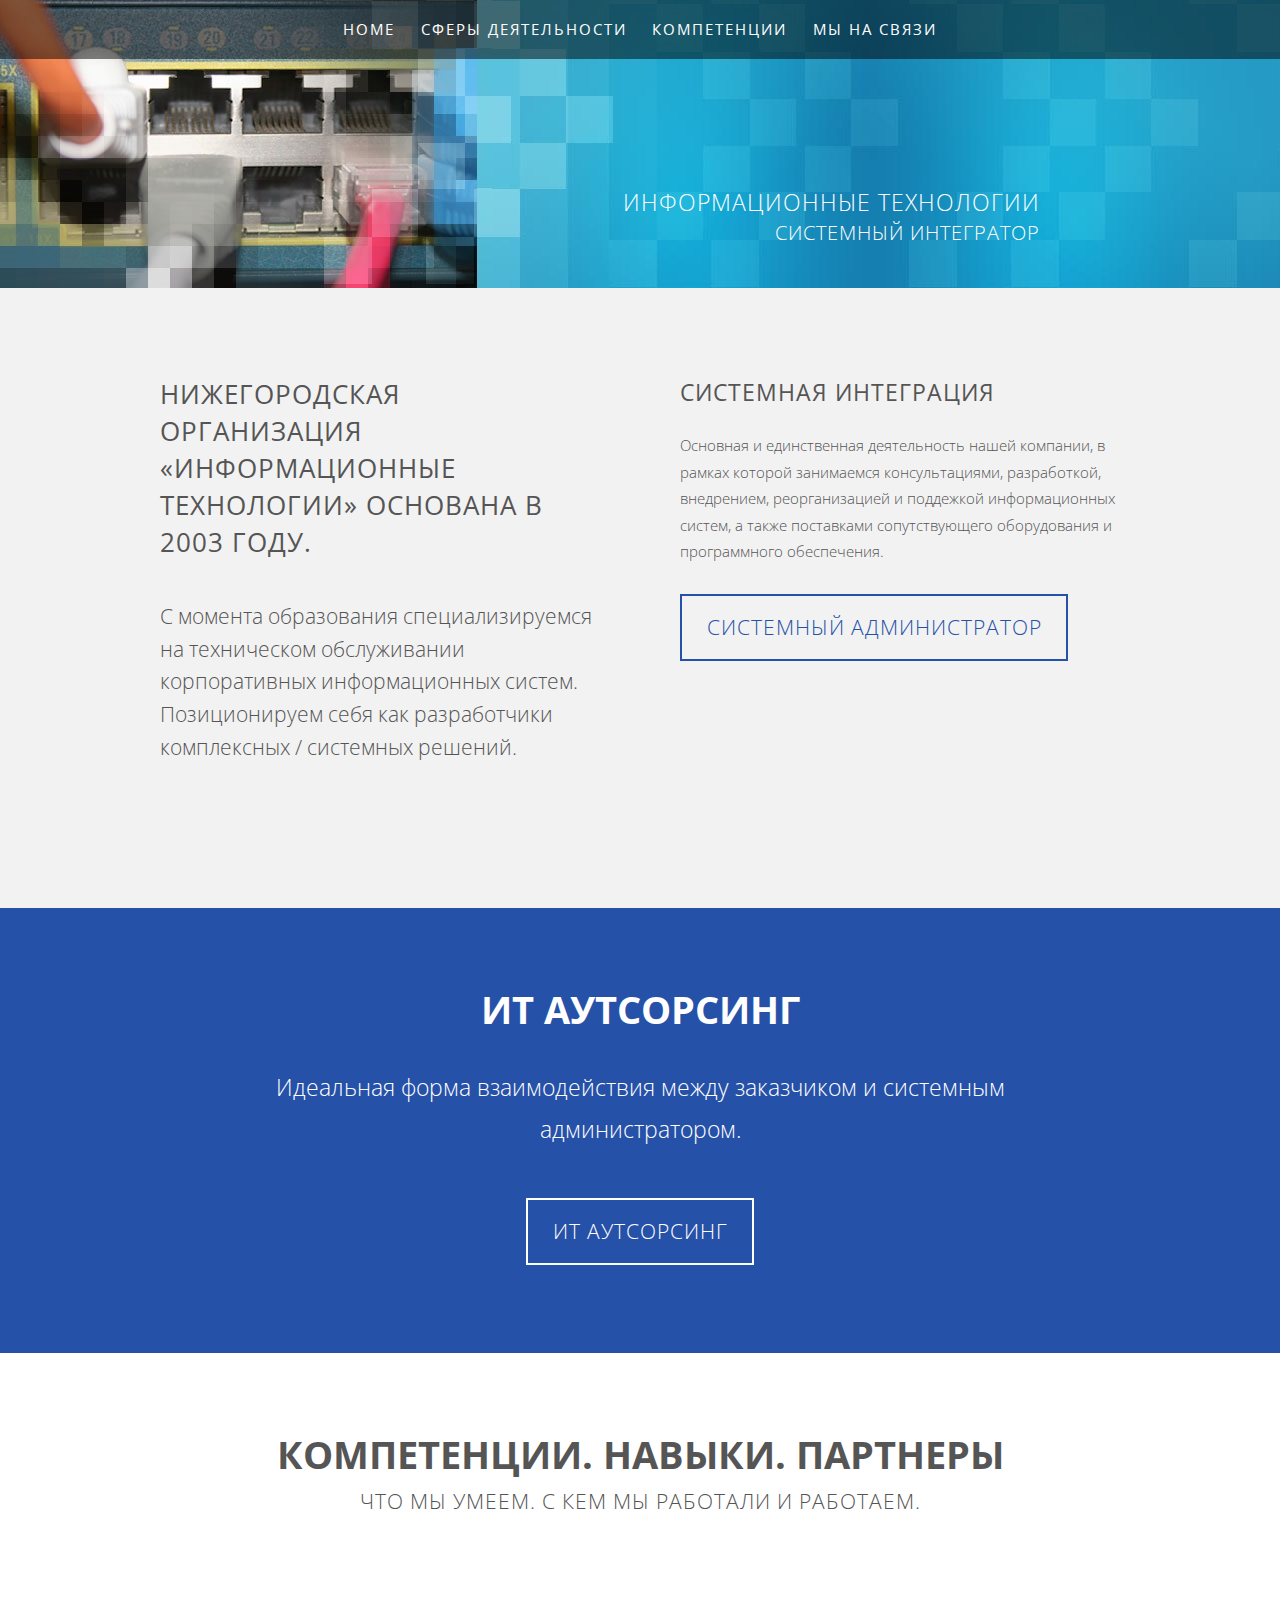
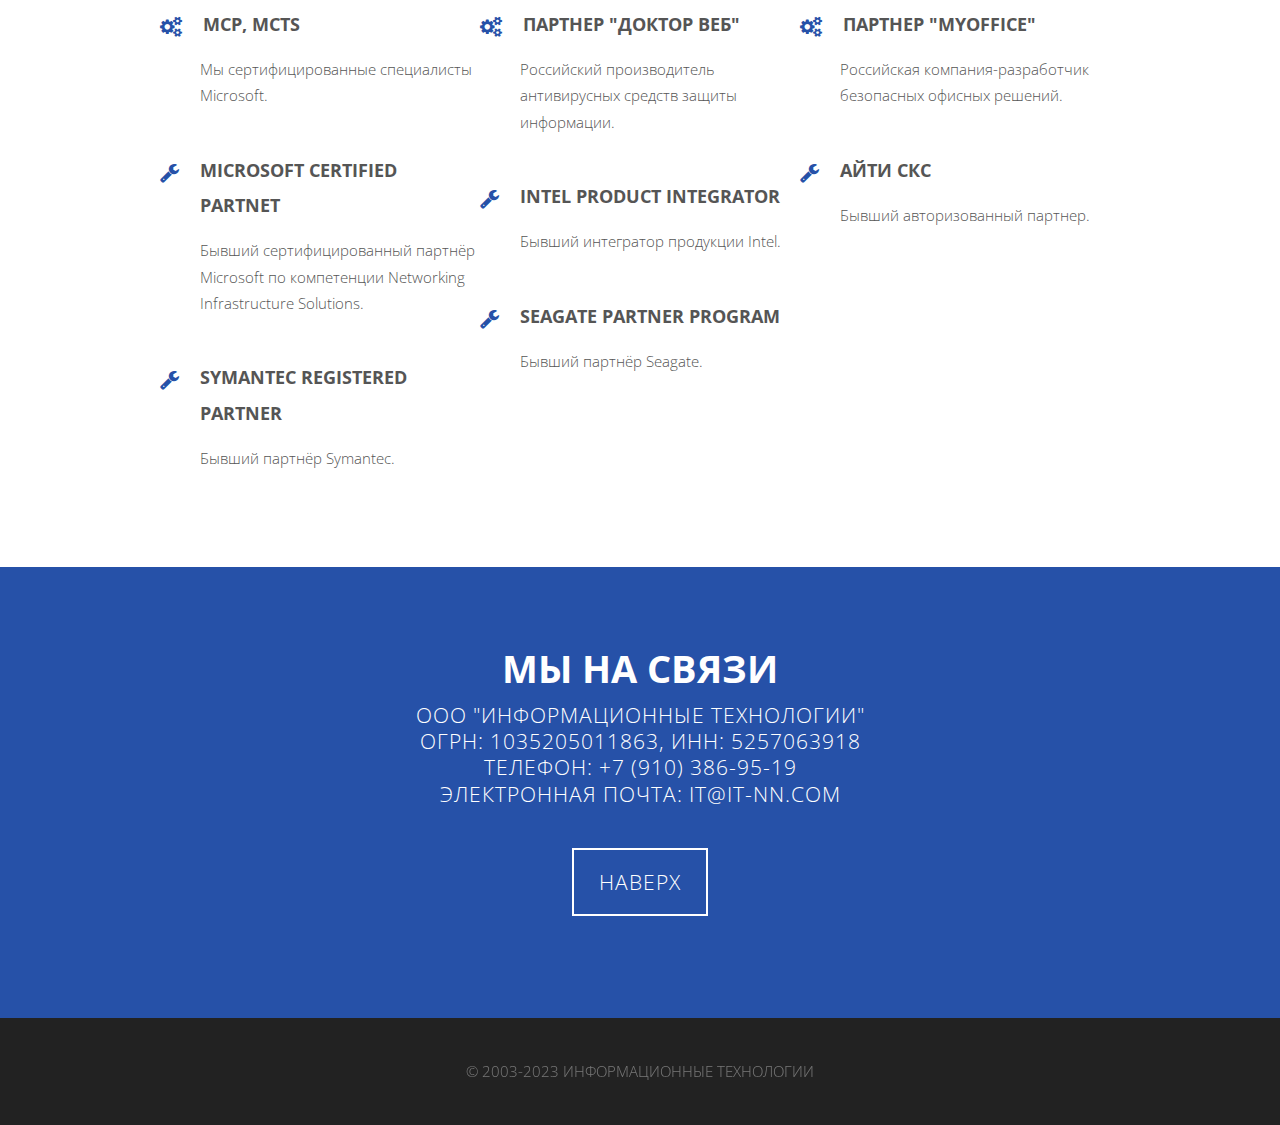
==== index.html @ 1d2a9e4c "Add files via upload" ====
<!DOCTYPE HTML>
<!--
	Информац3ионные технологии
	templated.co @templatedco
	Released for free under the Creative Commons Attribution 3.0 license (templated.co/license)
-->
<html>
	<head>
		<title>Информационные технологии</title>
		<html lang="ru">
		<meta http-equiv="content-type" content="text/html; charset=utf-8" />
		<meta name="description" content="" />
		<meta name="keywords" content="" />
		<!--[if lte IE 8]><script src="css/ie/html5shiv.js"></script><![endif]-->
		<script src="js/jquery.min.js"></script>
		<script src="js/jquery.dropotron.min.js"></script>
		<script src="js/skel.min.js"></script>
		<script src="js/skel-layers.min.js"></script>
		<script src="js/init.js"></script>
		<link rel="shortcut icon" href="images/favicon.ico" type="image/x-icon"/>	
		<noscript>
			<link rel="stylesheet" href="css/skel.css" />
			<link rel="stylesheet" href="css/style.css" />
		</noscript>
		<!--[if lte IE 8]><link rel="stylesheet" href="css/ie/v8.css" /><![endif]-->
	</head>
	<body class="homepage">

		<!-- Header Wrapper -->
			<div class="wrapper style1" id="wrapperID">
			
			<!-- Header -->
				<div id="header">
					<div class="container">
							
						<!-- Logo -->
							<h1><a href="#" id="logo">ИТ</a></h1>
						
						<!-- Nav -->
							<nav id="nav">
								<ul>
									<li class="active"><a href="index.html">Home</a></li>
									<li>
										<a href="">Сферы деятельности</a>
										<ul>
											<li><a href="#">ИТ Аутсорсинг</a></li>
											<li><a href="#">Системный администратор</a></li>
											<li><a href="#">Сетевая инфраструктура</a></li>
											<li><a href="#">Антивирусная система</a></li>
											<li><a href="#">Серверы и ПК</a></li>
											<li><a href="#">СКС</a></li>
										</ul>
									</li>
									<li><a href="#skills">Компетенции</a></li>
									<li><a href="#about">Мы на связи</a></li>									
								</ul>
							</nav>
	
					</div>
				</div>
				
			<!-- Banner -->
				<div id="banner">
					<section class="container">
						<span style="text-align: right; padding-right: 0px; margin-top: 0px; margin-bottom: 0px;">Информационные технологии<br>
						<p style="font-size: 20px;">Системный Интегратор</p></span>
					</section>
				</div>

			</div>
		
		<!-- Section One -->
			<div class="wrapper style2">
				<section class="container">
					<div class="row double">
						<div class="6u">
							<header class="major">
								<h2>Нижегородская Организация «Информационные технологии» основана в 2003 году.</h2>
								<span class="byline">С момента образования специализируемся на техническом обслуживании корпоративных информационных систем. Позиционируем себя как разработчики комплексных / системных решений.</span>
							</header>
						</div>
						<div class="6u">
							<h3>Системная интеграция</h3>
							<p>Основная и единственная  деятельность нашей компании, в рамках которой занимаемся консультациями, разработкой, внедрением, реорганизацией и поддежкой информационных систем, а также поставками сопутствующего оборудования и программного обеспечения.</p>
							<a href="#" class="button">Системный администратор</a>
						</div>
					</div>
				</section>
			</div>

		<!-- Section Two -->
			<div class="wrapper style3">
				<section class="container">
					<header class="major">
						<h2>ИТ АУТСОРСИНГ</h2>
					</header>
					<p>Идеальная форма взаимодействия между заказчиком и системным администратором.</p>
					<a href="#" class="button alt">ИТ Аутсорсинг</a>
				</section>
			</div>

		<!-- Section Three -->
			<div id="skills">
			<div class="wrapper style4">
				<section class="container">
					<header class="major">
						<h2>Компетенции. Навыки. Партнеры</h2>
						<span class="byline">Что мы умеем. С кем мы работали и работаем.</span>
					</header>
					<div class="row flush">
						<div class="4u">
							<ul class="special-icons">
								<li>
									<span class="fa fa-cogs"></span>
									<h3>MCP, MCTS </h3>
									<p>Мы сертифицированные специалисты Microsoft.</p>
								</li>
								<li>
									<span class="fa fa-wrench"></span>
									<h3>Microsoft Certified Partnet</h3>
									<p>Бывший сертифицированный партнёр Microsoft по компетенции Networking Infrastructure Solutions.</p>
								</li>
								<li>
									<span class="fa fa-wrench"></span>
									<h3>Symantec Registered Partner</h3>
									<p>Бывший партнёр Symantec.</p>
								</li>
							</ul>
						</div>
						<div class="4u">
							<ul class="special-icons">
								<li>
									<span class="fa fa-cogs"></span>
									<h3>Партнер "Доктор Веб"</h3>
									<p>Российский производитель антивирусных средств защиты информации.</p>
								</li>
								<li>
									<span class="fa fa-wrench"></span>
									<h3>Intel Product Integrator</h3>
									<p>Бывший интегратор продукции Intel.</p>
								</li>
								<li>
									<span class="fa fa-wrench"></span>
									<h3>Seagate Partner Program</h3>
									<p>Бывший партнёр Seagate.</p>
								</li>
							</ul>
						</div>
						<div class="4u">
							<ul class="special-icons">
								<li>
									<span class="fa fa-cogs"></span>
									<h3>Партнер "MyOffice"</h3>
									<p>Российская компания-разработчик безопасных офисных решений.</p>
								</li>
								<li>
									<span class="fa fa-wrench"></span>
									<h3>AйТи СКС</h3>
									<p>Бывший авторизованный партнер.</p>
								</li>
							</ul>
						</div>
					</div>					
				</section>				
			</div>
			</div>
		<!-- Team -->
			<div id="about">
			<div class="wrapper style5">
				<section id="team" class="container">
					<header class="major">
						<h2>Мы на связи</h2>
						<span class="byline">ООО "Информационные технологии"<br>ОГРН: 1035205011863, ИНН: 5257063918<br>Телефон: +7 (910) 386-95-19<br>электронная почта: it@it-nn.com</span>
						<a href="#" class="button alt">Наверх</a>
					</header>
				</section>
			</div>
			</div>

	<!-- Footer -->
		<div id="footer">
			<!-- Copyright -->
				<div id="copyright">
			    © 2003-2023  Информационные технологии</div>			
		</div>
	<script>
		function rand(fr, to) {
			let getGsnd = Math.random() * to;
			while (getGsnd < fr) {
				   getGsnd = Math.random() * to;
			}
			return Number(getGsnd.toFixed())
		}
		let newVal = rand(0, 3);
		while (Number(localStorage.lastImg) == newVal) {
		   newVal = rand(0, 3);
		}
		document.getElementsByClassName('wrapper style1').wrapperID.style.background = "url('images/bg-"+ newVal +".jpg')";
		localStorage.lastImg = newVal;
		
	</script>
			
</body>
</html>
---- css/skel.css ----
/* Resets (http://meyerweb.com/eric/tools/css/reset/ | v2.0 | 20110126 | License: none (public domain)) */

	<strong></strong>html,body,div,span,applet,object,iframe,h1,h2,h3,h4,h5,h6,p,blockquote,pre,a,abbr,acronym,address,big,cite,code,del,dfn,em,img,ins,kbd,q,s,samp,small,strike,strong,sub,sup,tt,var,b,u,i,center,dl,dt,dd,ol,ul,li,fieldset,form,label,legend,table,caption,tbody,tfoot,thead,tr,th,td,article,aside,canvas,details,embed,figure,figcaption,footer,header,hgroup,menu,nav,output,ruby,section,summary,time,mark,audio,video{margin:0;padding:0;border:0;font-size:100%;font:inherit;vertical-align:baseline;}article,aside,details,figcaption,figure,footer,header,hgroup,menu,nav,section{display:block;}body{line-height:1;}ol,ul{list-style:none;}blockquote,q{quotes:none;}blockquote:before,blockquote:after,q:before,q:after{content:'';content:none;}table{border-collapse:collapse;border-spacing:0;}body{-webkit-text-size-adjust:none}

/* Box Model */

	*, *:before, *:after {
    -moz-box-sizing: border-box;
    -webkit-box-sizing: border-box;
    box-sizing: border-box;
    padding-top: 0px;
	}

/* Container */

	body {
		/* min-width: (containers) */
		min-width: 1200px;
	}

	.container {
		margin-left: auto;
		margin-right: auto;
		
		/* width: (containers) */
		width: 1200px;
	}

	/* Modifiers */
	
		.container.small {
			/* width: (containers) * 0.75; */
			width: 900px;
		}

		.container.big {
			width: 100%;

			/* max-width: (containers) * 1.25; */
			max-width: 1500px;

			/* min-width: (containers); */
			min-width: 1200px;
		}

/* Grid */

	.\31 2u { width: 100% }
	.\31 1u { width: 91.6666666667% }
	.\31 0u { width: 83.3333333333% }
	.\39 u { width: 75% }
	.\38 u { width: 66.6666666667% }
	.\37 u { width: 58.3333333333% }
	.\36 u { width: 50% }
	.\35 u { width: 41.6666666667% }
	.\34 u { width: 33.3333333333% }
	.\33 u { width: 25% }
	.\32 u { width: 16.6666666667% }
	.\31 u { width: 8.3333333333% }
	.\-11u { margin-left: 91.6666666667% }
	.\-10u { margin-left: 83.3333333333% }
	.\-9u { margin-left: 75% }
	.\-8u { margin-left: 66.6666666667% }
	.\-7u { margin-left: 58.3333333333% }
	.\-6u { margin-left: 50% }
	.\-5u { margin-left: 41.6666666667% }
	.\-4u { margin-left: 33.3333333333% }
	.\-3u { margin-left: 25% }
	.\-2u { margin-left: 16.6666666667% }
	.\-1u { margin-left: 8.3333333333% }

	/* Rows */

		.row > * {
			float: left;
		}

		.row:after {
			content: '';
			display: block;
			clear: both;
			height: 0;
		}

		.row:first-child > * {
			padding-top: 0 !important;
		}

		/* Normal */

			.row > * {
				/* padding-left: (gutters) */
				padding-left: 40px;
			}

			.row + .row > * {
				/* padding: (gutters) 0 0 (gutters) */
				padding: 40px 0 0 40px;
			}

			.row {
				/* margin-left: -(gutters) */
				margin-left: -40px;
			}

		/* Flush */

			.row.flush > * {
				padding-left: 0;
			}

			.row + .row.flush > * {
				padding: 0;
			}

			.row.flush {
				margin-left: 0;
			}

		/* Quarter */

			.row.quarter > * {
				/* padding-left: (gutters * 0.25) */
				padding-left: 10px;
			}

			.row + .row.quarter > * {
				/* padding: (gutters * 0.25) 0 0 (gutters * 0.25) */
				padding: 10px 0 0 10px;
			}

			.row.quarter {
				/* margin-left: -(gutters * 0.25) */
				margin-left: -10px;
			}

		/* Half */

			.row.half > * {
				/* padding-left: (gutters * 0.5) */
				padding-left: 20px;
			}

			.row + .row.half > * {
				/* padding: (gutters * 0.5) 0 0 (gutters * 0.5) */
				padding: 20px 0 0 20px;
			}

			.row.half {
				/* margin-left: -(gutters * 0.5) */
				margin-left: -20px;
			}

		/* One and (a) Half */

			.row.oneandhalf > * {
				/* padding-left: (gutters * 1.5) */
				padding-left: 60px;
			}

			.row + .row.oneandhalf > * {
				/* padding: (gutters * 1.5) 0 0 (gutters * 1.5) */
				padding: 60px 0 0 60px;
			}

			.row.oneandhalf {
				/* margin-left: -(gutters * 1.5) */
				margin-left: -60px;
			}

		/* Double */

			.row.double > * {
				/* padding-left: (gutters * 2) */
				padding-left: 80px;
			}

			.row + .row.double > * {
				/* padding: (gutters * 2) 0 0 (gutters * 2) */
				padding: 80px 0 0 80px;
			}

			.row.double {
				/* margin-left: -(gutters * 2) */
				margin-left: -80px;
			}
---- css/style.css ----
@import url("font-awesome.min.css");
@import url("http://fonts.googleapis.com/css?family=Open+Sans:300,400,600,700,800");

/*
	Информационные технологии by TEMPLATED
	templated.co @templatedco
	Released for free under the Creative Commons Attribution 3.0 license (templated.co/license)
*/

/* Basic */

	body {
		background: #222222;
	}

		body.loading * {
			-moz-transition: none !important;
			-webkit-transition: none !important;
			-o-transition: none !important;
			-ms-transition: none !important;
			transition: none !important;
			-moz-animation: none !important;
			-webkit-animation: none !important;
			-o-animation: none !important;
			-ms-animation: none !important;
			animation: none !important;
		}

	body, input, select, textarea {
		color: #555555;
		font-family: 'Open Sans', sans-serif;
		font-size: 12pt;
		font-weight: 300;
		line-height: 1.65em;
	}

	a {
		color: #2651a8;
		text-decoration: underline;
	}

	strong, b {
		font-weight: 700;
	}

	em, i {
		font-style: italic;
	}

	p, ul, ol, dl, table, blockquote {
		margin: 0 0 2em 0;
	}

	p {
		line-height: 1.8em;
	}

		p.medium {
			font-size: 1.4em;
		}

	h1, h2, h3, h4, h5, h6 {
		color: inherit;
		font-weight: 700;
	}

		h1 a, h2 a, h3 a, h4 a, h5 a, h6 a {
			color: inherit;
			text-decoration: none;
		}

	h2 {
		font-size: 1.5em;
	}

	h3 {
		font-size: 1.25em;
	}

	sub {
		font-size: 0.8em;
		position: relative;
		top: 0.5em;
	}

	sup {
		font-size: 0.8em;
		position: relative;
		top: -0.5em;
	}

	hr {
		border-top: solid 1px #2651a8;
		border: 0;
		margin-bottom: 1.5em;
	}

	blockquote {
		border-left: solid 0.5em #2651a8;
		font-style: italic;
		padding: 1em 0 1em 2em;
	}

	section.special, article.special {
		text-align: center;
	}

	header.major {
		padding-bottom: 3em;
		text-align: center;
		text-transform: uppercase;
	}

		header.major h2 {
			font-size: 2.6em;
			font-weight: 700;
		}

		header.major .byline {
    display: block;
    padding-top: 1em;
    letter-spacing: 1px;
    font-size: 1.4em;
    padding-bottom: 2em;
		}

	footer > :last-child {
		margin-bottom: 0;
	}

	footer.major {
		padding-top: 3em;
	}

/* Form */

	input[type="text"],
	input[type="password"],
	input[type="email"],
	textarea {
		-moz-appearance: none;
		-webkit-appearance: none;
		-o-appearance: none;
		-ms-appearance: none;
		appearance: none;
		background: none;
		border: solid 1px #2651a8;
		color: inherit;
		display: block;
		outline: 0;
		padding: 0.75em;
		text-decoration: none;
		width: 100%;
	}

		input[type="text"]:focus,
		input[type="password"]:focus,
		input[type="email"]:focus,
		textarea:focus {
			border-color: #2651a8;
		}

	input[type="text"],
	input[type="password"],
	input[type="email"] {
		line-height: 1em;
	}

	::-webkit-input-placeholder {
		color: inherit;
		opacity: 0.5;
		position: relative;
		top: 3px;
	}

	:-moz-placeholder {
		color: inherit;
		opacity: 0.5;
	}

	::-moz-placeholder {
		color: inherit;
		opacity: 0.5;
	}

	:-ms-input-placeholder {
		color: inherit;
		opacity: 0.5;
	}

	.formerize-placeholder {
		color: rgba(85, 85, 85, 0.5) !important;
	}

/* Image */

	.image {
		border: 0;
		position: relative;
	}

		.image.fit {
			display: block;
		}

			.image.fit img {
				display: block;
				width: 100%;
			}

		.image.feature {
			display: block;
			margin: 0 0 2em 0;
		}

			.image.feature img {
				display: block;
				width: 100%;
			}

/* Icon */

	.icon {
		position: relative;
	}

		.icon:before {
			content: "";
			-moz-osx-font-smoothing: grayscale;
			-webkit-font-smoothing: antialiased;
			font-family: FontAwesome;
			font-style: normal;
			font-weight: normal;
			text-transform: none !important;
		}

		.icon > .label {
			display: none;
		}

/* Lists */

	ol.default {
		list-style: decimal;
		padding-left: 1.25em;
	}

		ol.default li {
			padding-left: 0.25em;
		}

	ul.default {
		margin: 0;
		padding: 0;
		list-style: none;
	}

		ul.default li {
			padding: 0.40em 0em;
		}

	ul.icons {
		cursor: default;
		padding-bottom: 2em;
	}

		ul.icons li {
			display: inline-block;
			line-height: 1em;
			padding: 0.5em 1em;
		}

			ul.icons li:first-child {
				padding-left: 0;
			}

			ul.icons li span {
				display: none;
			}

			ul.icons li a {
				text-decoration: none;
				font-size: 2em;
				color: inherit;
				opacity: 0.2;
				-moz-transition: all 0.35s ease-in-out;
				-webkit-transition: all 0.35s ease-in-out;
				-o-transition: all 0.35s ease-in-out;
				-ms-transition: all 0.35s ease-in-out;
				transition: all 0.35s ease-in-out;
			}

			ul.icons li a:hover {
				color: inherit;
				opacity: 1;
			}

	ul.actions {
		cursor: default;
	}

		ul.actions:last-child {
			margin-bottom: 0;
		}

		ul.actions li {
			display: inline-block;
			padding: 0 0 0 1.5em;
		}

			ul.actions li:first-child {
				padding: 0;
			}

		ul.actions.vertical li {
			display: block;
			padding: 1.5em 0 0 0;
		}

			ul.actions.vertical li:first-child {
				padding: 0;
			}

	ul.special-icons {
		margin: 0em;
		padding: 0em;
	}

		ul.special-icons > li {
			position: relative;
			padding: 0.50em 0em 0.50em 0em;
		}

		ul.special-icons > li:before {
			position: absolute;
			left: 0;
			top: 2em;
			display: block;
			background: none;
			font-size: 2em;
			border-radius: 5px;
		}

		ul.special-icons > li:first-child {
			border-top: none;
		}

		ul.special-icons h3 {
			margin-bottom: 0.80em;
			line-height: 2em;
			text-transform: uppercase;
			font-weight: 700;
			font-size: 1.2em;
		}

		ul.special-icons span {
			line-height: 190%;
		}

		ul.special-icons .fa {
			float: left;
			display: inline-block;
			padding-right: 1em;
			font-size: 1.4em;
			color: #2651a8;
		}

		ul.special-icons p {
			padding-left: 2.7em;
		}

/* Tables */

	table {
		width: 100%;
	}

		table.default {
			width: 100%;
		}

			table.default tbody tr {
				border-bottom: solid 1px #2651a8;
			}

			table.default td {
				padding: 0.5em 1em 0.5em 1em;
			}

			table.default th {
				font-weight: 700;
				padding: 0.5em 1em 0.5em 1em;
				text-align: left;
			}

			table.default thead {
				background: #555555;
				color: #fff;
			}

/* Button */

	input[type="submit"],
	input[type="reset"],
	input[type="button"],
	.button {
		-moz-appearance: none;
		-webkit-appearance: none;
		-o-appearance: none;
		-ms-appearance: none;
		appearance: none;
		background: none;
		border-radius: none;
		border: 2px solid;
		border-color: #2651a8;
		color: #2651a8;
		cursor: pointer;
		display: inline-block;
		padding: 0.90em 1.2em;
		letter-spacing: 1px;
		text-align: center;
		text-decoration: none;
		text-transform: uppercase;
		font-size: 1.4em;
		-moz-transition: all 0.35s ease-in-out;
		-webkit-transition: all 0.35s ease-in-out;
		-o-transition: all 0.35s ease-in-out;
		-ms-transition: all 0.35s ease-in-out;
		transition: all 0.35s ease-in-out;
	}

		input[type="submit"]:hover,
		input[type="reset"]:hover,
		input[type="button"]:hover,
		.button:hover {
			background: #2651a8;
			color: white;
		}

		input[type="submit"].alt,
		input[type="reset"].alt,
		input[type="button"].alt,
		.button.alt {
			border-color: inherit;
			color: inherit;
		}

			input[type="submit"].alt:hover,
			input[type="reset"].alt:hover,
			input[type="button"].alt:hover,
			.button.alt:hover {
				background: white;
				color: #2651a8;
			}

		input[type="submit"].fit,
		input[type="reset"].fit,
		input[type="button"].fit,
		.button.fit {
			width: 100%;
		}

		input[type="submit"].small,
		input[type="reset"].small,
		input[type="button"].small,
		.button.small {
			font-size: 0.8em;
		}

/* Wrapper */

	.wrapper {
		padding: 6em 0em 4em 0em;
	}

		.wrapper.style1 {
    padding-left: 0em;
    background: #222222 url(../images/26.jpg) no-repeat;
    height: 288px;
    margin-top: 0px;
    margin-bottom: 0px;
    padding-top: 0px;
    padding-bottom: 0px;
	
			
		}

		.wrapper.style2 {
			background: #f2f2f2;
		}

			.wrapper.style2 .major {
				text-align: left !important;
			}

				.wrapper.style2 .major h2 {
					display: block;
					margin-bottom: 0.70em;
					letter-spacing: 1px;
					line-height: 1.4em;
					text-transform: uppercase;
					font-size: 1.8em;
					font-weight: 400;
				}

				.wrapper.style2 .major .byline {
    letter-spacing: normal;
    line-height: 1.6em;
    text-transform: none;
    font-size: 1.4em;
				}

			.wrapper.style2 h3 {
    display: block;
    margin-bottom: 1em;
    letter-spacing: 1px;
    line-height: 1.4em;
    text-transform: uppercase;
    font-size: 1.6em;
    font-weight: 400;
    padding-bottom: 0px;
			}

		.wrapper.style3 {
			padding-bottom: 6em;
			background: #2651a8;
			text-align: center;
			color: white;
		}

			.wrapper.style3 .container {
				padding-left: 6em;
				padding-right: 6em;
			}

			.wrapper.style3 p {
				font-size: 1.6em;
			}

		.wrapper.style4 {
			background: white;
		}

		.wrapper.style5 {
			background: #2651a8;
			text-align: center;
			color: white;
		}

			.wrapper.style5 .image {
				display: block;
				width: 60%;
				margin: 0em auto 2em auto;
			}

				.wrapper.style5 .image img {
					border-radius: 50%;
					border: 10px solid;
					border-color: white;
				}


		.wrapper.style6 {
			background: #2651a8;
			text-align: left;
			color: white;
		}

/* Header */

	#header {
    color: white;
    height: 4em;
    background: rgba(0, 0, 0, 0.5);
    margin-top: 0px;
    padding-top: 0px;
	}

		#header .container {
			position: relative;
		}

	.homepage #logo {
    display: none;
    margin-top: 0px;
    padding-top: 0px;
	}

	.homepage #nav {
		position: static;
		right: none;
		text-align: center;
	}

	#logo {
		line-height: 2em;
		letter-spacing: 2px;
		text-transform: uppercase;
		font-size: 2em;
		font-weight: 400;
	}

		#logo h1 {
			display: inline-block;
			margin: 0;
			padding: 0;
		}

		#logo a {
			color: inherit;
		}

	#nav {
		position: absolute;
		top: 0;
		right: 0;
	}

		#nav > ul {
			margin: 0;
		}

			#nav > ul > li {
				border-radius: 4px;
				display: inline-block;
				margin-left: 0.5em;
				padding: 0 0.5em;
			}

				#nav > ul > li a {
					color: inherit;
					line-height: 4em;
					letter-spacing: 2px;
					text-decoration: none;
					text-transform: uppercase;
					font-weight: 400;
					font-size: 1em;
				}

				#nav > ul > li:first-child {
					margin-left: 0;
				}

				#nav > ul > li.active a {
    color: white;
    top: 0px;
    margin-top: 0px;
    margin-bottom: 0px;
    height: auto;
				}

				#nav > ul > li > ul {
					display: none;
				}

/* Dropotron */

	.dropotron {
		top: 2em;
		background: rgba(32, 32, 32, 0.75);
		border-radius: 4px;
		color: inherit;
		min-width: 12em;
		padding: 1em 0;
		color: white;
	}

		.dropotron > li {
			line-height: 2em;
			padding: 0 1em;
		}

			.dropotron > li > a {
				color: inherit;
				letter-spacing: 2px;
				text-decoration: none;
				text-transform: uppercase;
			}

			.dropotron > li.active > a, .dropotron > li:hover > a {
				color: inherit;
			}

		.dropotron.level-0 {
			border-radius: 0 0 4px 4px;
			font-size: 1em;
			margin-left: -0.5em;
		}

/* Banner */

	#banner {
    padding-right: 0em;
    padding-left: 0em;
    text-align: center;
    text-transform: uppercase;
    color: white;
    padding-bottom: 0px;
	}

		#banner .container {
    padding-top: 130px;
    padding-right: 80px;
    padding-left: 80px;
    padding-bottom: 0px;
    margin-bottom: 0px;
		}

		#banner h2 {
    display: inline-block;
    padding-top: 0.5px;
    padding-right: 0.30em;
    padding-left: 0.30em;
    padding-bottom: 0.5px;
    font-size: 2em;
    font-weight: 400;
		}

		#banner span, #banner p {
    display: block;
    letter-spacing: 1px;
    font-size: 1.6em;
    font-weight: 300;
		}

		#banner span {
    padding-top: 0em;
    padding-right: 0em;
    padding-left: 0em;
    padding-bottom: 1em;
		}

/* Main */

	#main {
		padding: 4em 0;
	}

		#main #content .major, #main #sidebar .major {
			text-align: left;
		}

		#main #sidebar section {
			margin-top: 4em;
		}

			#main #sidebar section:first-child {
				margin-top: 0;
			}

		#main #sidebar .major {
			padding-bottom: 2em;
		}

			#main #sidebar .major h2 {
				font-size: 1.8em;
			}

/* Footer */

	#footer {
		padding: 40px 0;
		text-align: center;
		color: white;
	}

		#footer hr {
			border-bottom: 1px solid;
			border-color: inherit;
			opacity: .05;
		}

		#footer .major h2 {
			color: inherit;
		}

		#footer .major .byline {
    color: #FFFFFF;
    opacity: .4;
		}

		#footer .copyright {
			margin-top: 3em;
			text-align: center;
		}

/* Copyright */

	#copyright {
    position: relative;
    text-transform: uppercase;
    text-align: center;
    padding-right: 0em;
    padding-left: 0em;
    color: #F5F5F5;
    opacity: .40;
    
	}

		#copyright a {
			text-decoration: none;
			color: inherit;
		}

/* Extra */

	#extra1 h2 {
		display: block;
		margin-bottom: 1em;
		letter-spacing: 1px;
		line-height: 1.4em;
		text-transform: uppercase;
		font-size: 1.8em;
		font-weight: 400;
	}

	#extra1 h3 {
		display: block;
		margin-bottom: 1em;
		letter-spacing: 1px;
		line-height: 1.4em;
		text-transform: uppercase;
		font-size: 1.6em;
		font-weight: 400;
	}

/* Team */

	#team h3 {
		margin-bottom: 0.50em;
		letter-spacing: 2px;
		text-transform: uppercase;
		font-weight: 700;
	}
---- css/ie/v8.css ----
/*
	Solarize by TEMPLATED
	templated.co @templatedco
	Released for free under the Creative Commons Attribution 3.0 license (templated.co/license)
*/

/* Header */

	#header {
		background: #4c4c4c;
	}

/* Wrapper */

	.wrapper.style5 .image img {
		position: relative;
		-ms-behavior: url("css/ie/PIE.htc");
	}

/* Dropotron */

	.dropotron {
		background: #4c4c4c;
	}

/* Copyright */

	#copyright .container {
		border-color: #303030;
	}
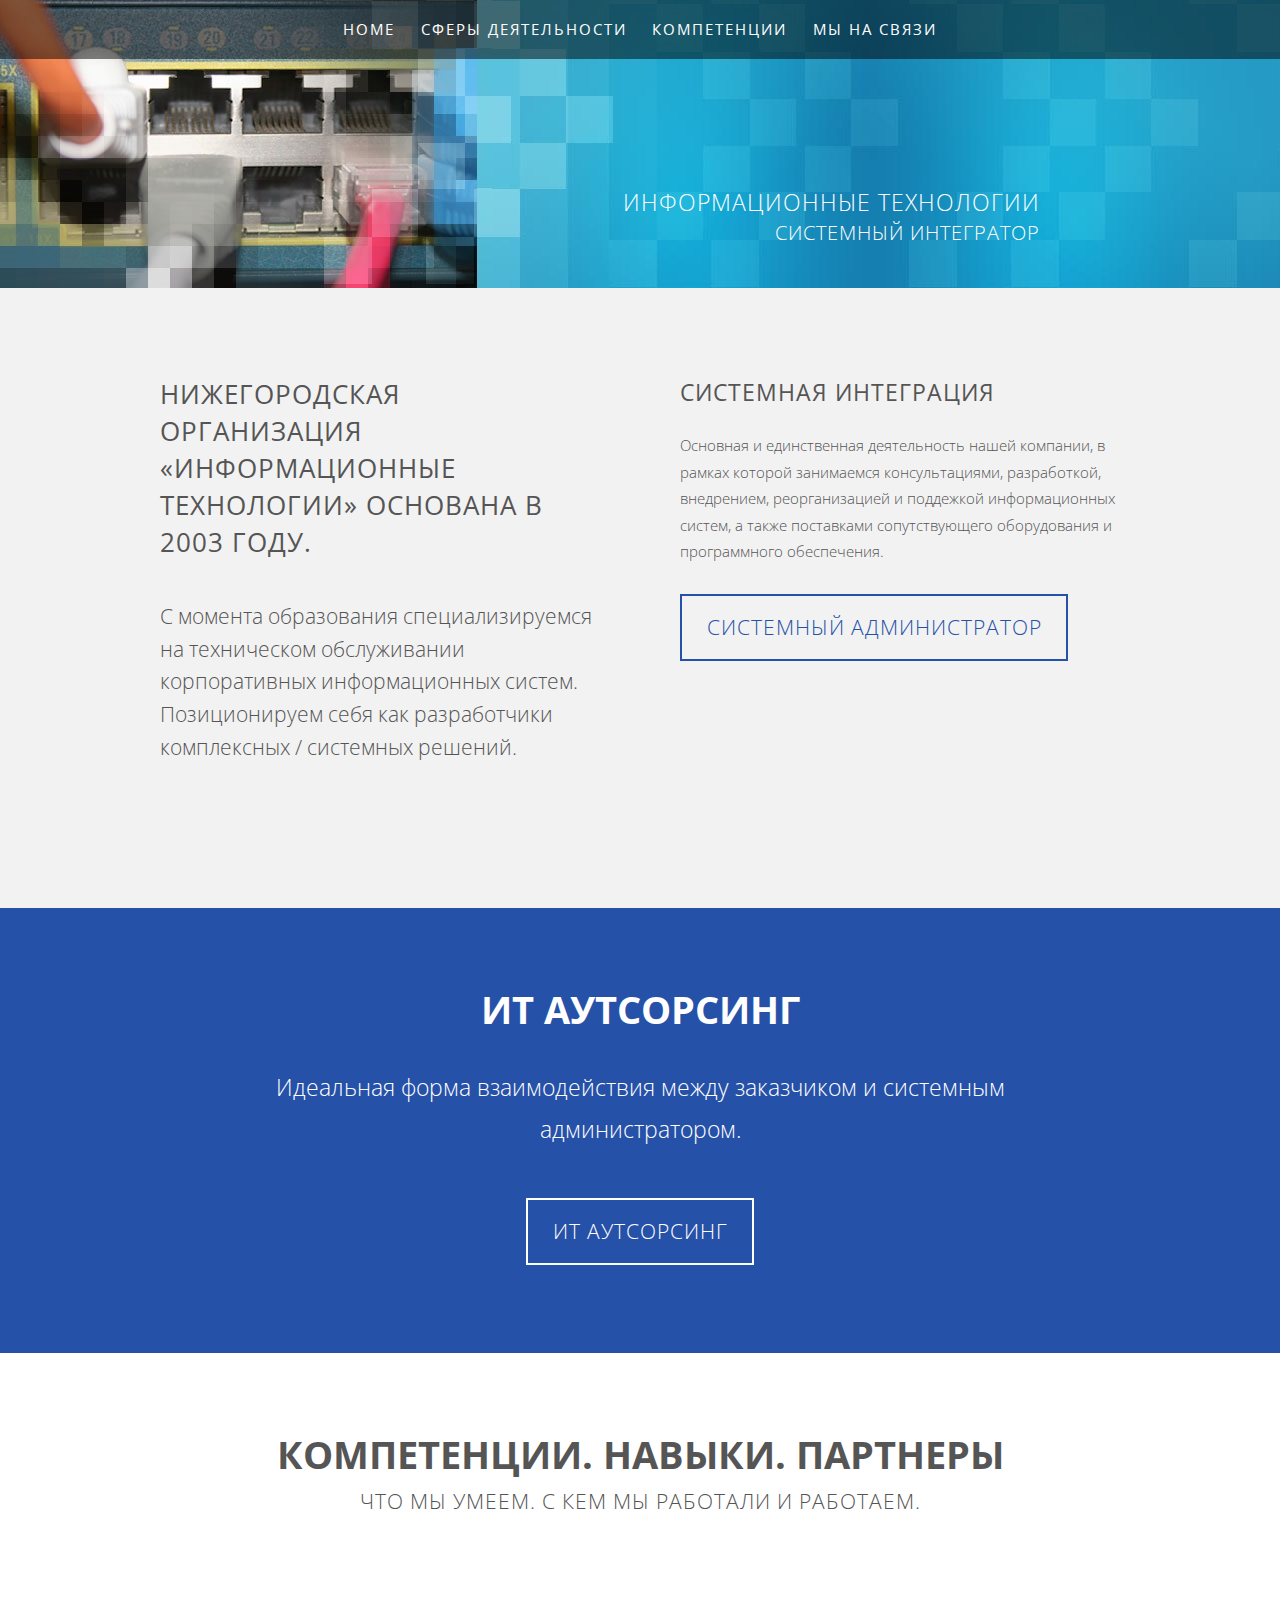
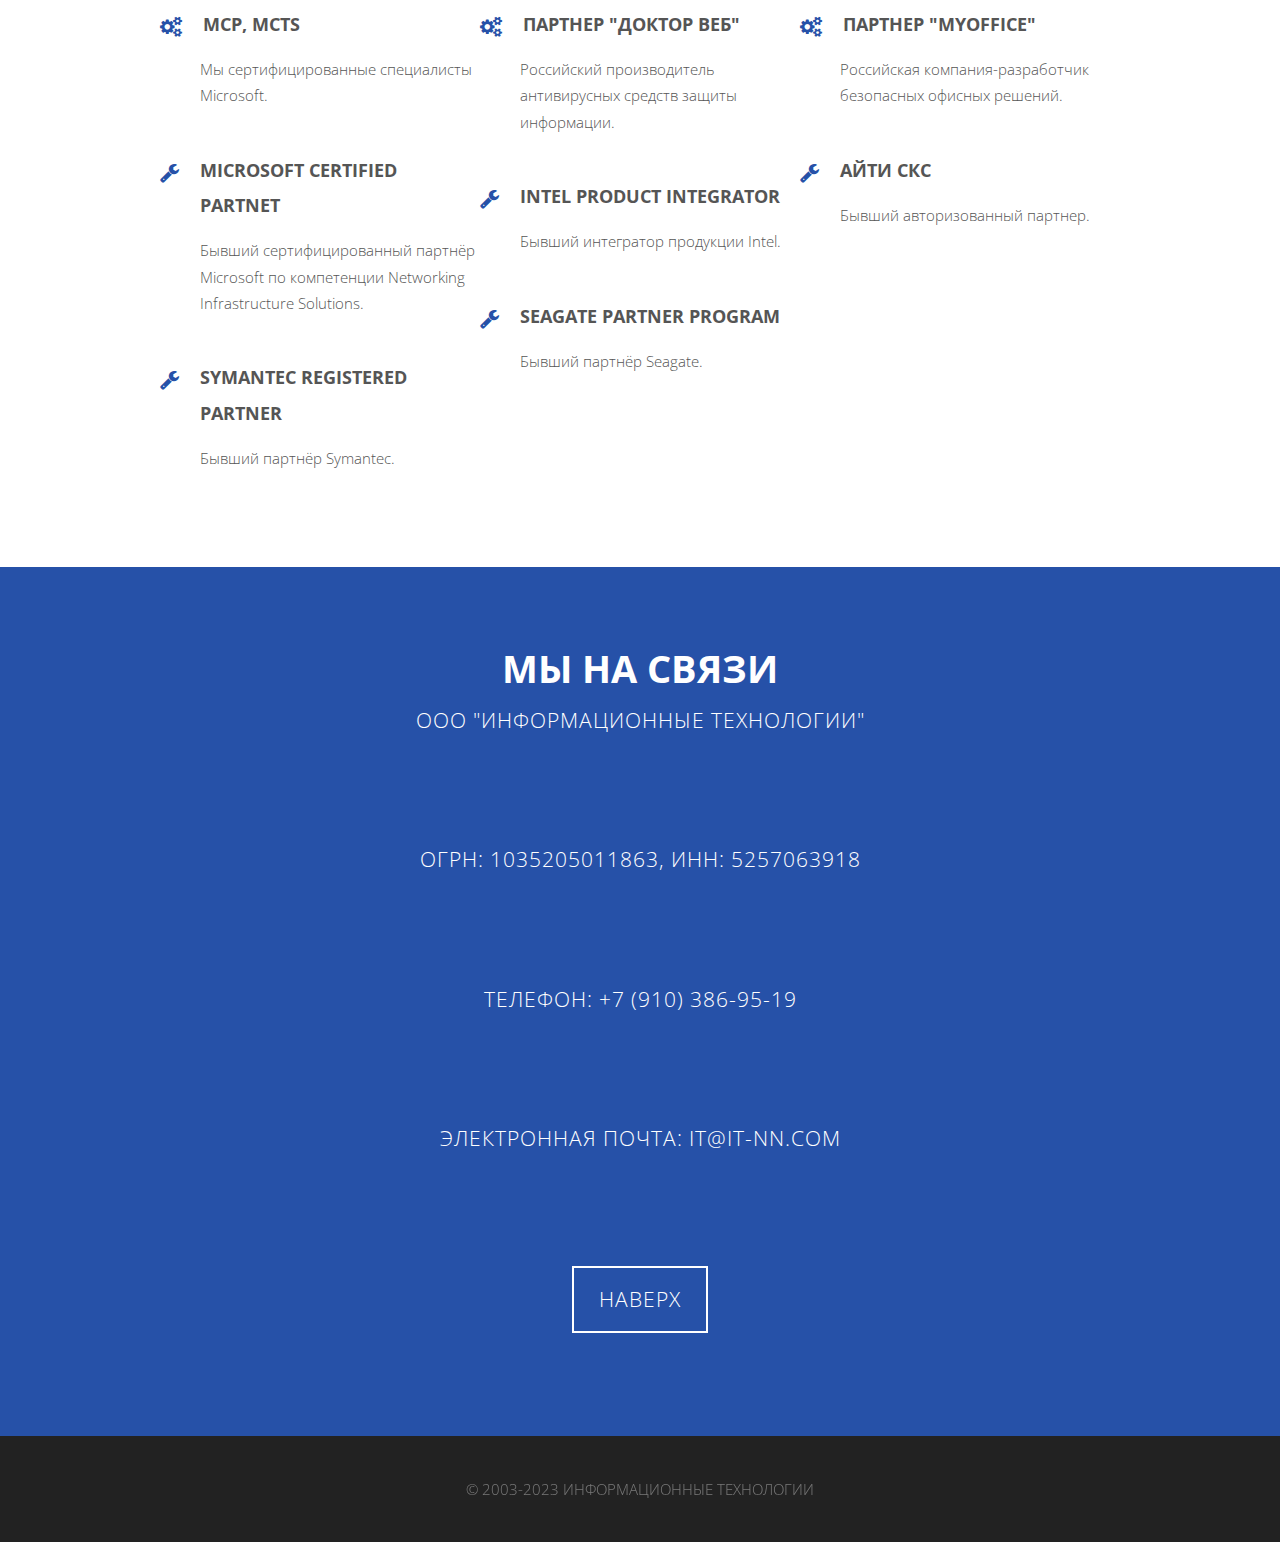
==== commit 043e13b0: "Add files via upload" ====
--- a/index.html
+++ b/index.html
@@ -43,16 +43,16 @@
 									<li>
 										<a href="">Сферы деятельности</a>
 										<ul>
-											<li><a href="#">ИТ Аутсорсинг</a></li>
-											<li><a href="#">Системный администратор</a></li>
+											<li><a href="working.html#outsourcing">ИТ Аутсорсинг</a></li>
+											<li><a href="working.html#sysadmin">Системный администратор</a></li>
 											<li><a href="#">Сетевая инфраструктура</a></li>
 											<li><a href="#">Антивирусная система</a></li>
 											<li><a href="#">Серверы и ПК</a></li>
 											<li><a href="#">СКС</a></li>
 										</ul>
 									</li>
-									<li><a href="#skills">Компетенции</a></li>
-									<li><a href="#about">Мы на связи</a></li>									
+									<li><a href="index.html#skills">Компетенции</a></li>
+									<li><a href="index.html#about">Мы на связи</a></li>									
 								</ul>
 							</nav>
 	
@@ -82,7 +82,7 @@
 						<div class="6u">
 							<h3>Системная интеграция</h3>
 							<p>Основная и единственная  деятельность нашей компании, в рамках которой занимаемся консультациями, разработкой, внедрением, реорганизацией и поддежкой информационных систем, а также поставками сопутствующего оборудования и программного обеспечения.</p>
-							<a href="#" class="button">Системный администратор</a>
+							<a href="working.html#sysadmin" class="button">Системный администратор</a>
 						</div>
 					</div>
 				</section>
@@ -95,7 +95,7 @@
 						<h2>ИТ АУТСОРСИНГ</h2>
 					</header>
 					<p>Идеальная форма взаимодействия между заказчиком и системным администратором.</p>
-					<a href="#" class="button alt">ИТ Аутсорсинг</a>
+					<a href="working.html#outsourcing" class="button alt">ИТ Аутсорсинг</a>
 				</section>
 			</div>
 
@@ -170,7 +170,11 @@
 				<section id="team" class="container">
 					<header class="major">
 						<h2>Мы на связи</h2>
-						<span class="byline">ООО "Информационные технологии"<br>ОГРН: 1035205011863, ИНН: 5257063918<br>Телефон: +7 (910) 386-95-19<br>электронная почта: it@it-nn.com</span>
+						<p class="byline">ООО "Информационные технологии"</p>
+						<p class="byline">ОГРН: 1035205011863, ИНН: 5257063918</p>
+						<p class="byline">Телефон: +7 (910) 386-95-19</p>
+						<p class="byline">Электронная почта: it@it-nn.com</p>
+						<br class="super-br">
 						<a href="#" class="button alt">Наверх</a>
 					</header>
 				</section>
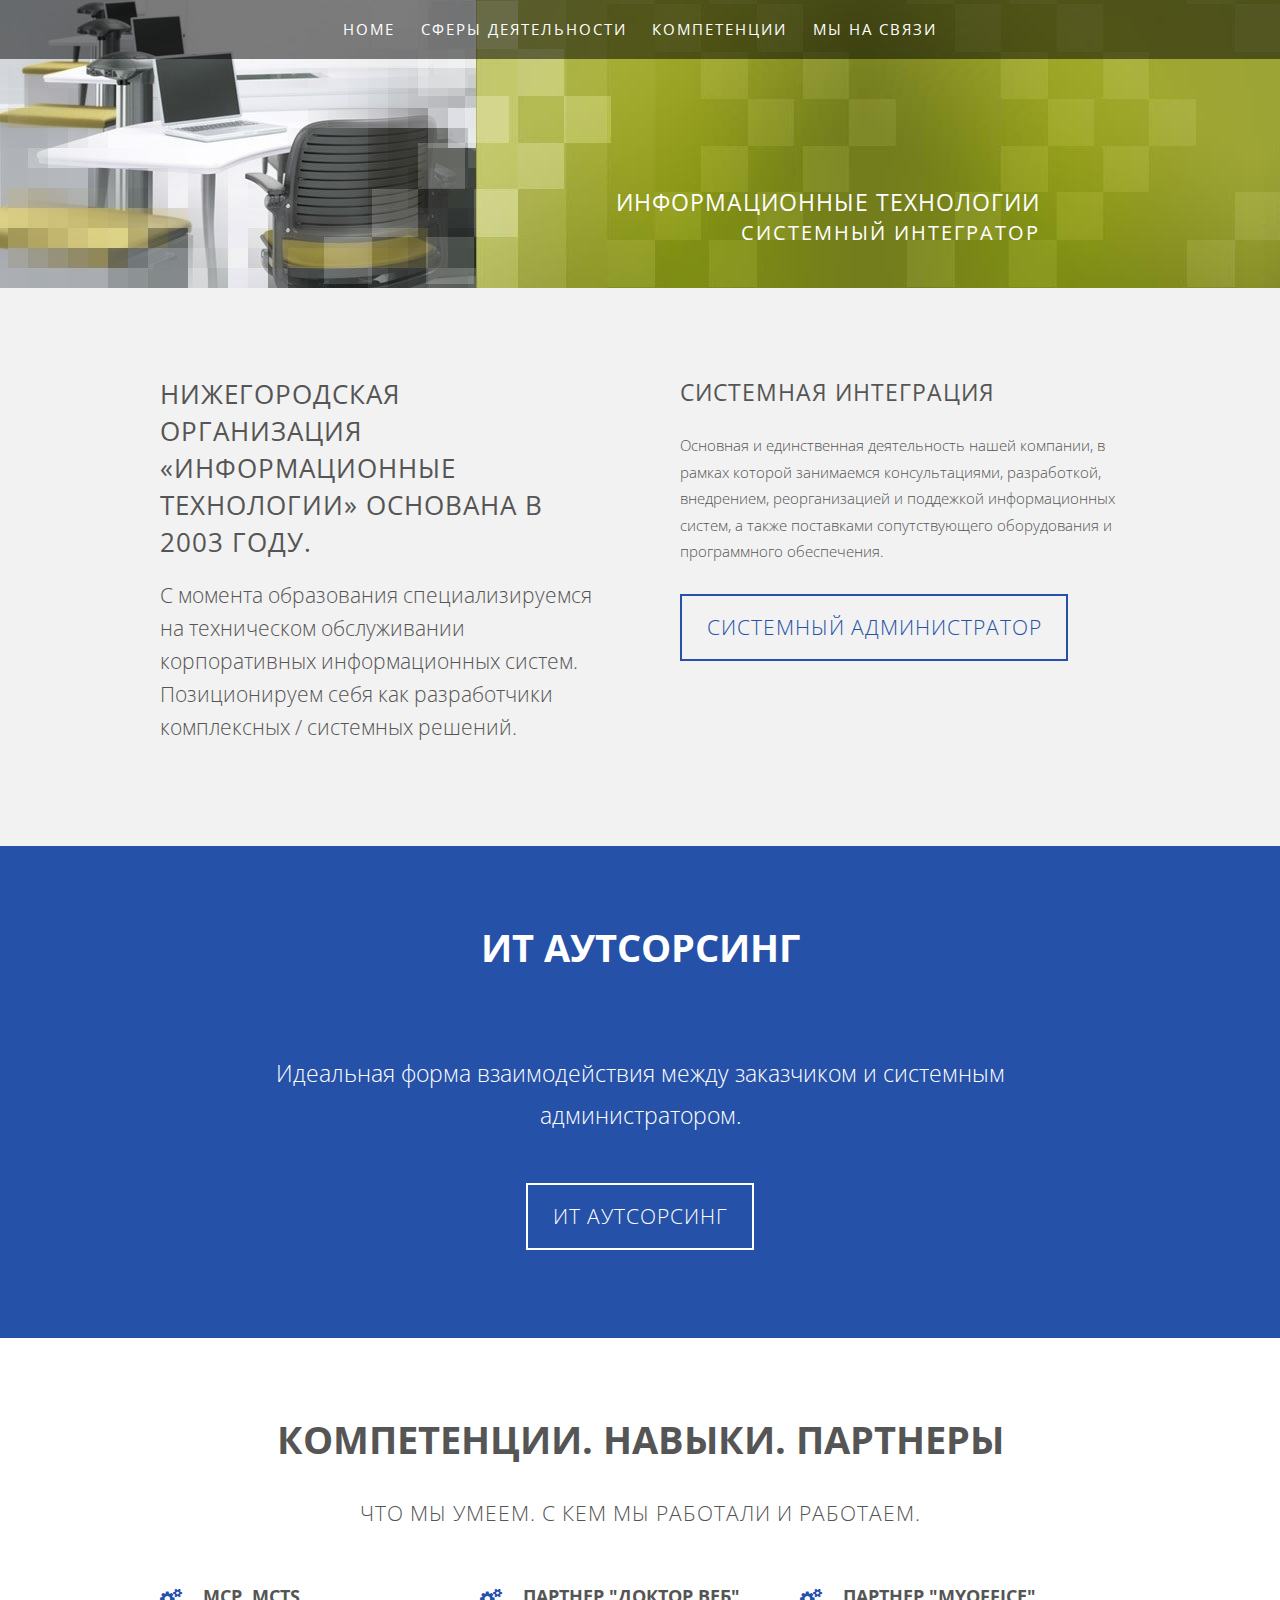
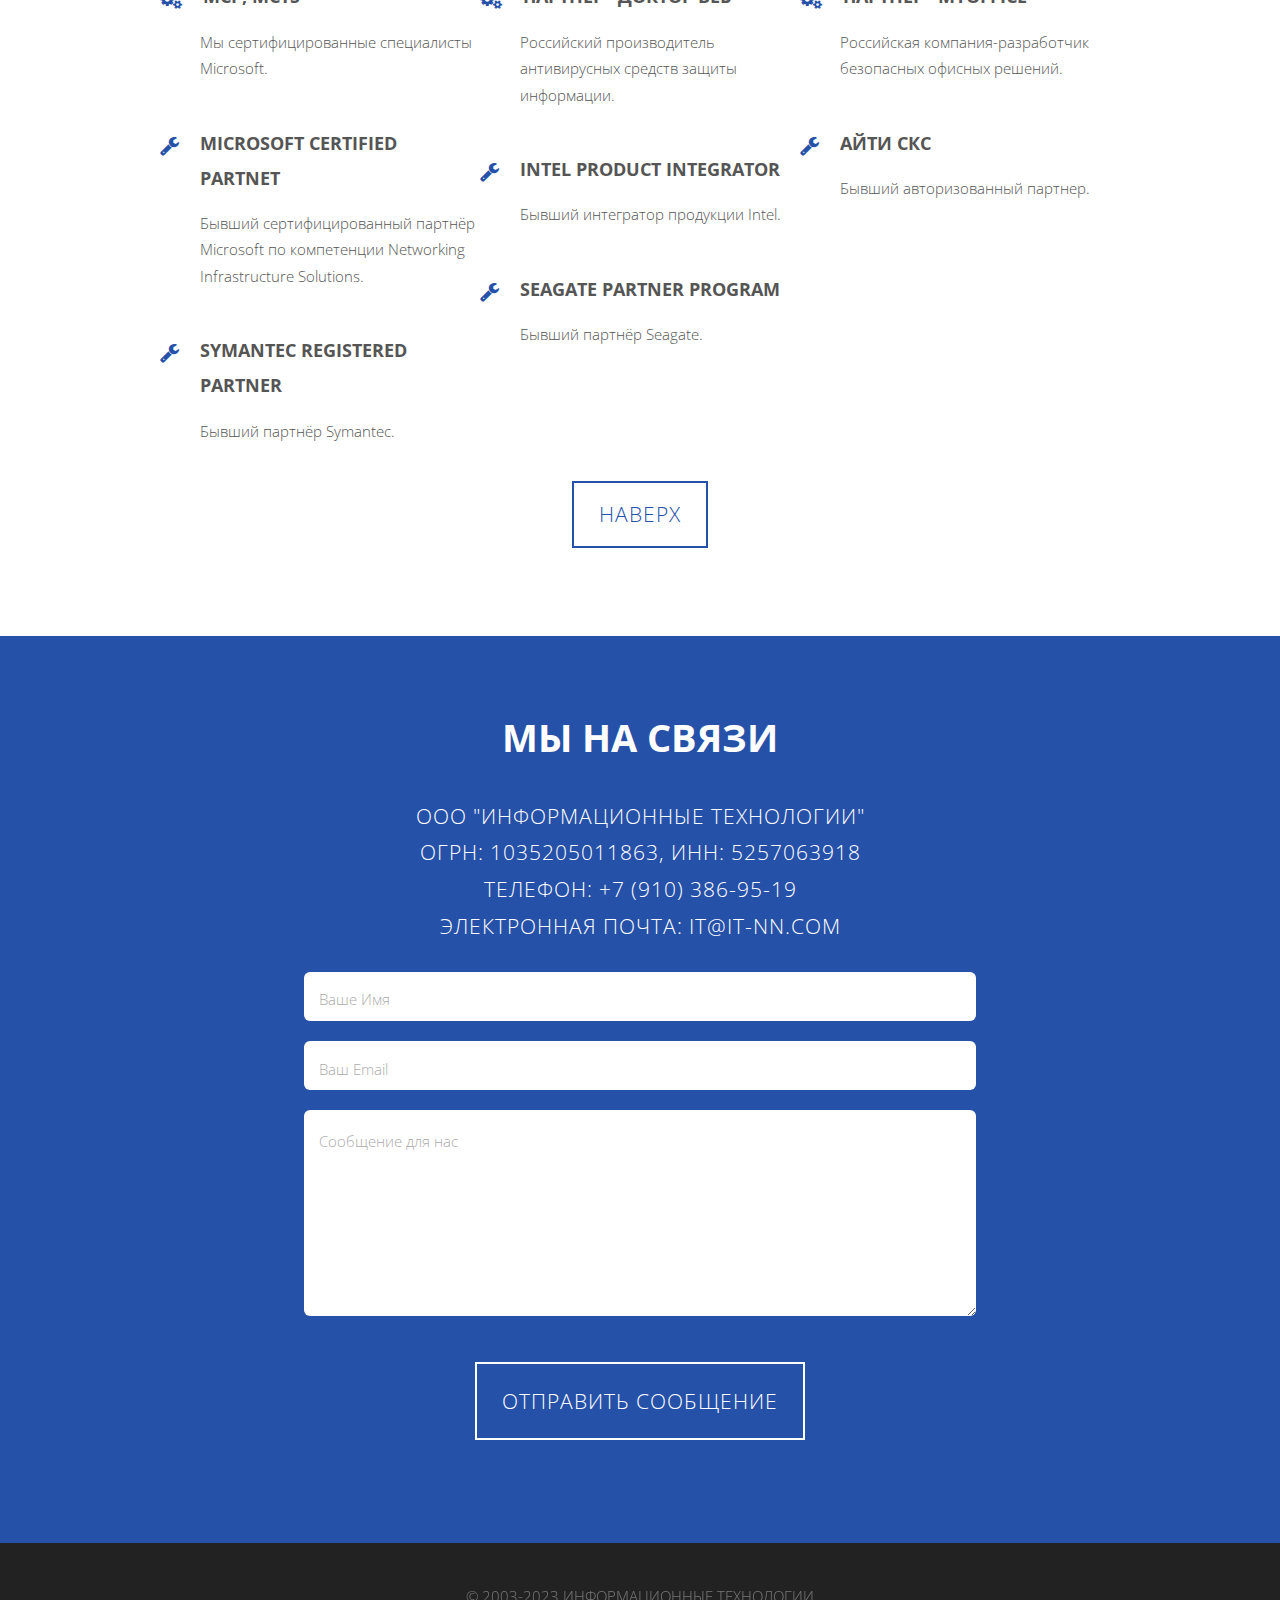
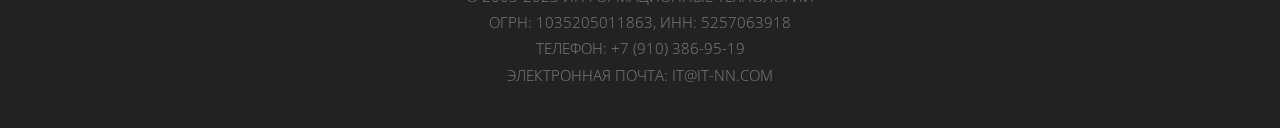
==== commit 52bf20ea: "Add files via upload" ====
--- a/index.html
+++ b/index.html
@@ -45,7 +45,7 @@
 										<ul>
 											<li><a href="working.html#outsourcing">ИТ Аутсорсинг</a></li>
 											<li><a href="working.html#sysadmin">Системный администратор</a></li>
-											<li><a href="#">Сетевая инфраструктура</a></li>
+											<li><a href="working.html#network">Сетевая инфраструктура</a></li>
 											<li><a href="#">Антивирусная система</a></li>
 											<li><a href="#">Серверы и ПК</a></li>
 											<li><a href="#">СКС</a></li>
@@ -62,8 +62,8 @@
 			<!-- Banner -->
 				<div id="banner">
 					<section class="container">
-						<span style="text-align: right; padding-right: 0px; margin-top: 0px; margin-bottom: 0px;">Информационные технологии<br>
-						<p style="font-size: 20px;">Системный Интегратор</p></span>
+						<span style="padding-right: 0px; margin-top: 0px; margin-bottom: 0px; font-weight: bolder; letter-spacing: 1px; text-align: right;">Информационные технологии<br>
+						<p style="font-size: 20px; font-weight: normal; letter-spacing: 2px;">Системный Интегратор</p></span>
 					</section>
 				</div>
 
@@ -161,7 +161,8 @@
 							</ul>
 						</div>
 					</div>					
-				</section>				
+				</section>
+				<p align="center"><a href="#" class="button">Наверх</a></p>
 			</div>
 			</div>
 		<!-- Team -->
@@ -175,7 +176,35 @@
 						<p class="byline">Телефон: +7 (910) 386-95-19</p>
 						<p class="byline">Электронная почта: it@it-nn.com</p>
 						<br class="super-br">
-						<a href="#" class="button alt">Наверх</a>
+						
+					<form method="post" action="#">
+						<div class="row half">
+							<div class="12u">
+								<input class="text" type="text" name="name" id="name" placeholder="Ваше Имя" />
+							</div>
+						</div>
+						<div class="row half">
+							<div class="12u">
+								<input class="text" type="text" name="email" id="email" placeholder="Ваш Email" />
+							</div>
+						</div>
+						<div class="row half">
+							<div class="12u">
+								<textarea name="message" id="message" placeholder="Сообщение для нас"></textarea>
+							</div>
+						</div>
+						<div class="row half">
+							<div class="12u">
+								<ul class="actions">
+									<li>
+										<br style="super-br">
+										<input type="submit" value="Отправить сообщение" class="button alt" />
+									</li>
+								</ul>
+							</div>
+						</div>
+					</form>						
+
 					</header>
 				</section>
 			</div>
@@ -185,7 +214,7 @@
 		<div id="footer">
 			<!-- Copyright -->
 				<div id="copyright">
-			    © 2003-2023  Информационные технологии</div>			
+			    © 2003-2023  Информационные технологии<br>ОГРН: 1035205011863, ИНН: 5257063918<br>Телефон: +7 (910) 386-95-19<br>Электронная почта: it@it-nn.com</div>			
 		</div>
 	<script>
 		function rand(fr, to) {
--- a/css/style.css
+++ b/css/style.css
@@ -27,11 +27,12 @@
 		}
 
 	body, input, select, textarea {
-		color: #555555;
-		font-family: 'Open Sans', sans-serif;
-		font-size: 12pt;
-		font-weight: 300;
-		line-height: 1.65em;
+    color: #555555;
+    font-family: 'Open Sans', sans-serif;
+    font-size: 12pt;
+    font-weight: 300;
+    line-height: 1.65em;
+    letter-spacing: 0px;
 	}
 
 	a {
@@ -109,20 +110,29 @@
 		padding-bottom: 3em;
 		text-align: center;
 		text-transform: uppercase;
+			
 	}
 
 		header.major h2 {
 			font-size: 2.6em;
 			font-weight: 700;
+			margin-bottom: 47px;
 		}
 
 		header.major .byline {
-    display: block;
-    padding-top: 1em;
+    /*display: block;*/
+    /*padding-top: 1em;*/
     letter-spacing: 1px;
     font-size: 1.4em;
-    padding-bottom: 2em;
-		}
+    /*padding-bottom: 2em;*/
+	margin: 0px;
+		}
+
+.super-br {
+	padding: 0;
+	margin-top: 47px;
+	
+}
 
 	footer > :last-child {
 		margin-bottom: 0;
@@ -159,6 +169,76 @@
 		textarea:focus {
 			border-color: #2651a8;
 		}
+
+	input[type="text"],
+	input[type="password"],
+	input[type="email"] {
+		line-height: 1em;
+	}
+
+	::-webkit-input-placeholder {
+		color: inherit;
+		opacity: 0.5;
+		position: relative;
+		top: 3px;
+	}
+
+	:-moz-placeholder {
+		color: inherit;
+		opacity: 0.5;
+	}
+
+	::-moz-placeholder {
+		color: inherit;
+		opacity: 0.5;
+	}
+
+	:-ms-input-placeholder {
+		color: inherit;
+		opacity: 0.5;
+	}
+
+	.formerize-placeholder {
+		color: rgba(85, 85, 85, 0.5) !important;
+	}
+
+/* Form */
+
+	form {
+		width: 70%;
+		margin: 0em auto;
+	}
+
+	input[type="text"],
+	input[type="password"],
+	input[type="email"],
+	textarea {
+		-moz-appearance: none;
+		-webkit-appearance: none;
+		-o-appearance: none;
+		-ms-appearance: none;
+		appearance: none;
+		background: white;
+		color: #555555;
+		border: none;
+		display: block;
+		outline: 0;
+		padding: 1em 1em;
+		text-decoration: none;
+		width: 100%;
+		border-radius: 6px;
+	}
+
+		input[type="text"]:focus,
+		input[type="password"]:focus,
+		input[type="email"]:focus,
+		textarea:focus {
+			border-color: #d84780;
+		}
+
+	textarea {
+		min-height: 14em;
+	}
 
 	input[type="text"],
 	input[type="password"],
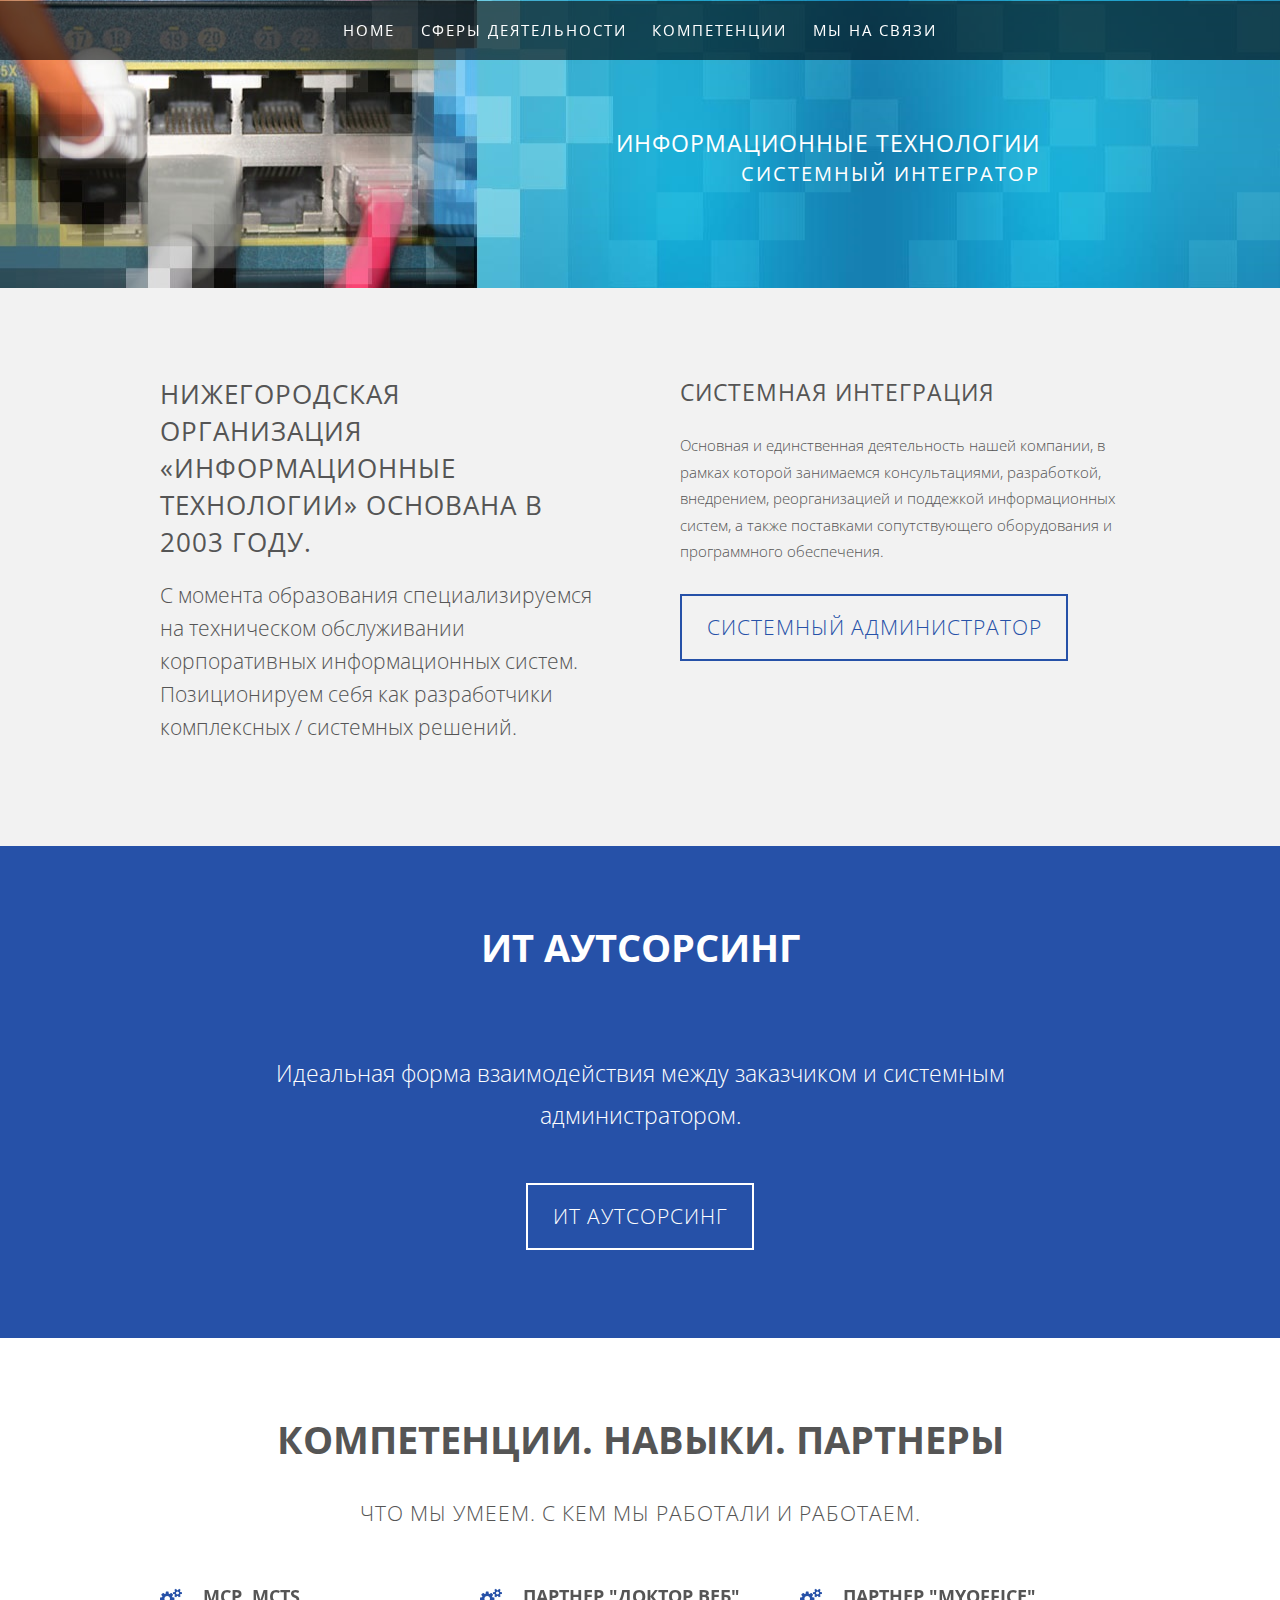
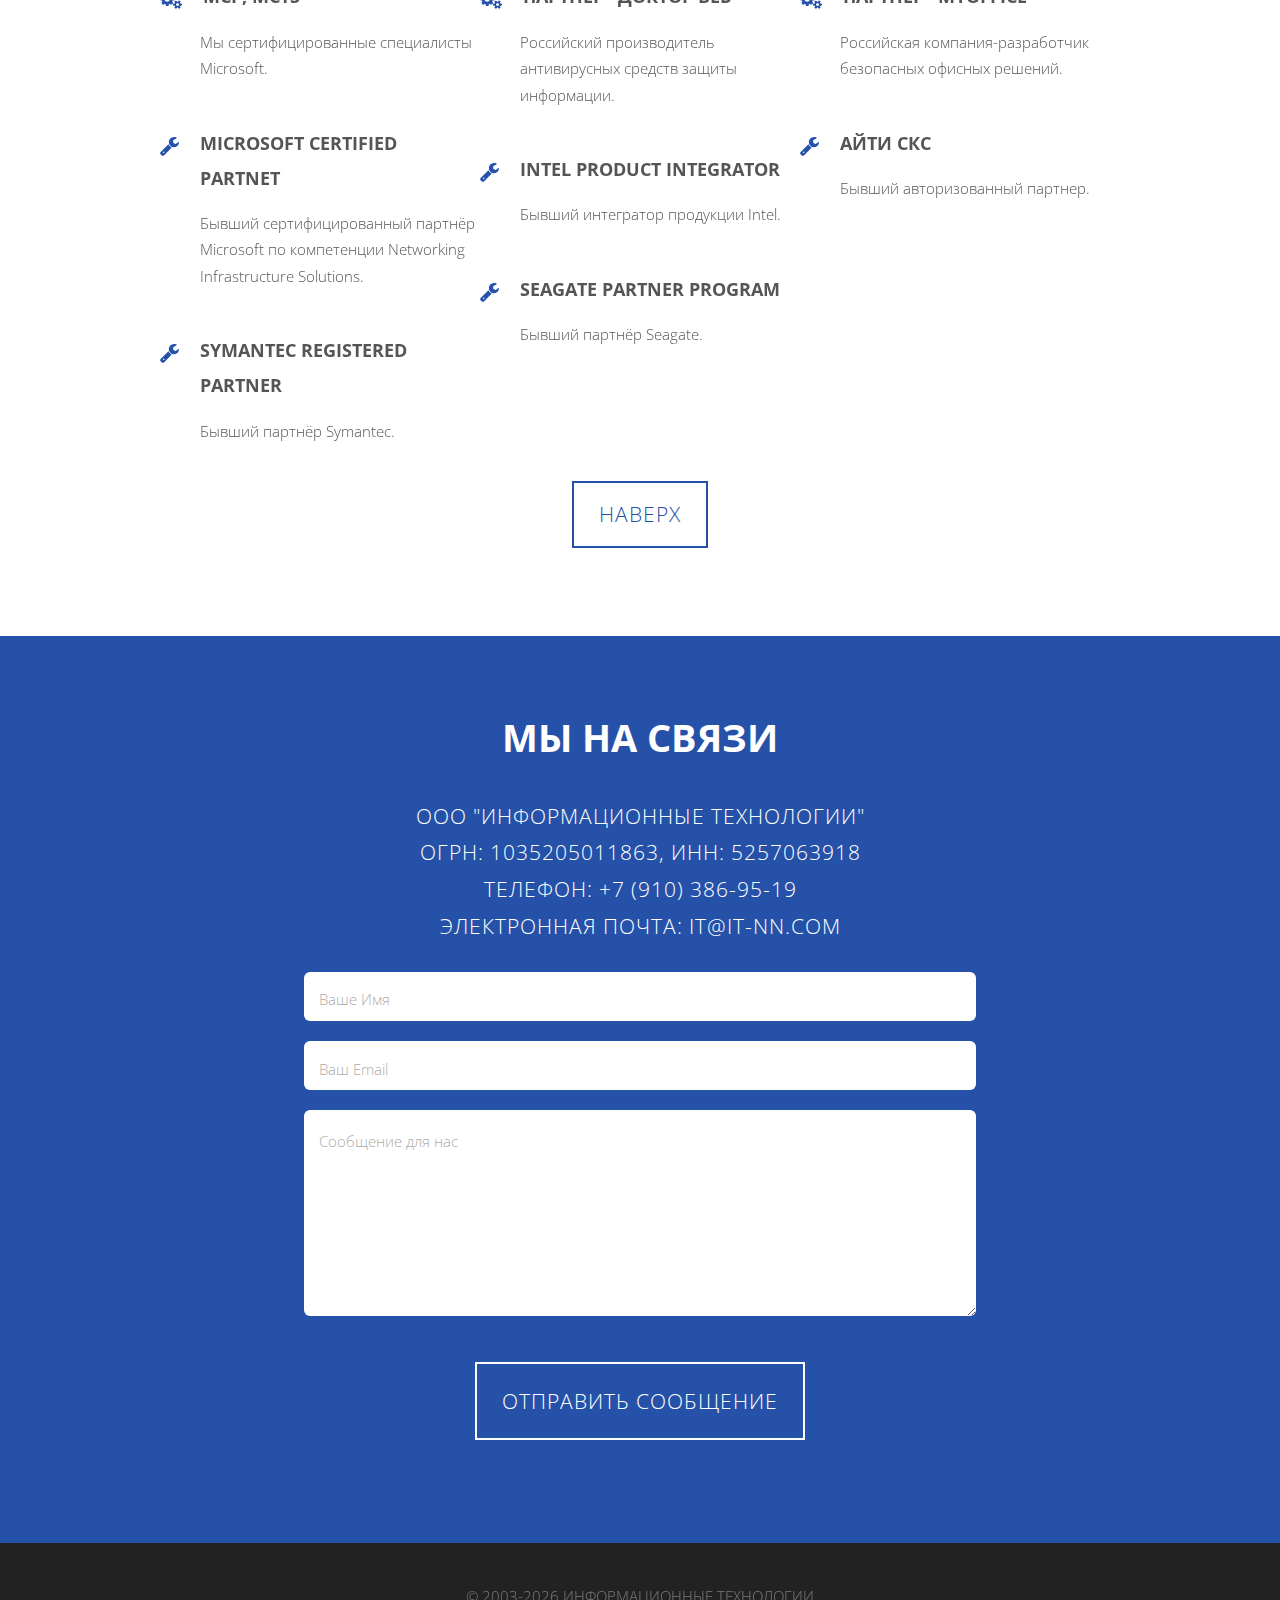
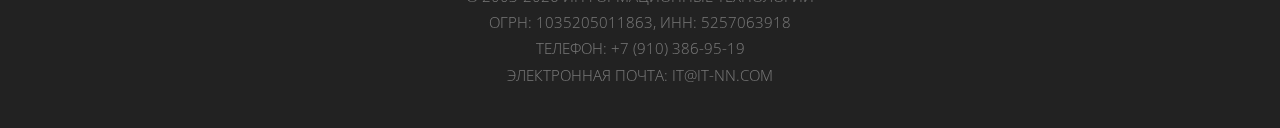
==== commit 17cdf7b9: "Add files via upload" ====
--- a/index.html
+++ b/index.html
@@ -1,182 +1,185 @@
 <!DOCTYPE HTML>
-<!--
-	Информац3ионные технологии
-	templated.co @templatedco
-	Released for free under the Creative Commons Attribution 3.0 license (templated.co/license)
--->
-<html>
-	<head>
-		<title>Информационные технологии</title>
-		<html lang="ru">
-		<meta http-equiv="content-type" content="text/html; charset=utf-8" />
-		<meta name="description" content="" />
-		<meta name="keywords" content="" />
-		<!--[if lte IE 8]><script src="css/ie/html5shiv.js"></script><![endif]-->
-		<script src="js/jquery.min.js"></script>
-		<script src="js/jquery.dropotron.min.js"></script>
-		<script src="js/skel.min.js"></script>
-		<script src="js/skel-layers.min.js"></script>
-		<script src="js/init.js"></script>
-		<link rel="shortcut icon" href="images/favicon.ico" type="image/x-icon"/>	
-		<noscript>
-			<link rel="stylesheet" href="css/skel.css" />
-			<link rel="stylesheet" href="css/style.css" />
-		</noscript>
-		<!--[if lte IE 8]><link rel="stylesheet" href="css/ie/v8.css" /><![endif]-->
-	</head>
-	<body class="homepage">
-
-		<!-- Header Wrapper -->
-			<div class="wrapper style1" id="wrapperID">
-			
-			<!-- Header -->
-				<div id="header">
-					<div class="container">
-							
-						<!-- Logo -->
-							<h1><a href="#" id="logo">ИТ</a></h1>
-						
-						<!-- Nav -->
-							<nav id="nav">
-								<ul>
-									<li class="active"><a href="index.html">Home</a></li>
-									<li>
-										<a href="">Сферы деятельности</a>
-										<ul>
-											<li><a href="working.html#outsourcing">ИТ Аутсорсинг</a></li>
-											<li><a href="working.html#sysadmin">Системный администратор</a></li>
-											<li><a href="working.html#network">Сетевая инфраструктура</a></li>
-											<li><a href="#">Антивирусная система</a></li>
-											<li><a href="#">Серверы и ПК</a></li>
-											<li><a href="#">СКС</a></li>
-										</ul>
-									</li>
-									<li><a href="index.html#skills">Компетенции</a></li>
-									<li><a href="index.html#about">Мы на связи</a></li>									
-								</ul>
-							</nav>
-	
+<html lang="ru">
+<head>
+	<title>Информационные технологии</title>
+	<meta http-equiv="content-type" content="text/html; charset=utf-8" />
+	<meta name="description" content="" />
+	<meta name="keywords" content="" />
+	<!--[if lte IE 8]><script src="css/ie/html5shiv.js"></script><![endif]-->
+	<script src="js/jquery.min.js"></script>
+	<script src="js/jquery.dropotron.min.js"></script>
+	<script src="js/skel.min.js"></script>
+	<script src="js/skel-layers.min.js"></script>
+	<script src="js/init.js"></script>
+	<script src="js/app.js"></script>
+	<link rel="shortcut icon" href="images/favicon.ico" type="image/x-icon" />
+	<noscript>
+		<link rel="stylesheet" href="css/skel.css" />
+		<link rel="stylesheet" href="css/style.css" />
+	</noscript>
+	<!--[if lte IE 8]><link rel="stylesheet" href="css/ie/v8.css" /><![endif]-->
+</head>
+
+<body class="homepage">
+
+	<!-- Header Wrapper -->
+	<div class="wrapper style1" id="wrapperID">
+
+		<!-- Header -->
+		<div id="header">
+			<div class="container">
+
+				<!-- Logo -->
+				<h1><a href="#" id="logo">ИТ</a></h1>
+
+				<!-- Nav -->
+				<nav id="nav">
+					<ul>
+						<li class="active"><a href="index.html">Home</a></li>
+						<li>
+							<a href="">Сферы деятельности</a>
+							<ul>
+								<li><a href="working.html#outsourcing">ИТ Аутсорсинг</a></li>
+								<li><a href="working.html#sysadmin">Системный администратор</a></li>
+								<li><a href="working.html#network">Сетевая инфраструктура</a></li>
+								<li><a href="working.html#antivirus">Антивирусная система</a></li>
+								<li><a href="working.html#sks">СКС</a></li>
+							</ul>
+						</li>
+						<li><a href="index.html#skills">Компетенции</a></li>
+						<li><a href="index.html#about">Мы на связи</a></li>
+					</ul>
+				</nav>
+
+			</div>
+		</div>
+
+		<!-- Banner -->
+		<div id="banner">
+			<section class="container">
+				<span
+					style="padding-right: 0px; margin-top: 0px; margin-bottom: 0px; font-weight: bolder; letter-spacing: 1px; text-align: right;">Информационные
+					технологии<br>
+					<p style="font-size: 20px; font-weight: normal; letter-spacing: 2px;">Системный Интегратор</p>
+				</span>
+			</section>
+		</div>
+
+	</div>
+
+	<!-- Section One -->
+	<div class="wrapper style2">
+		<section class="container">
+			<div class="row double">
+				<div class="6u">
+					<header class="major">
+						<h2>Нижегородская Организация «Информационные технологии» основана в 2003 году.</h2>
+						<span class="byline">С момента образования специализируемся на техническом обслуживании
+							корпоративных информационных систем. Позиционируем себя как разработчики комплексных /
+							системных решений.</span>
+					</header>
+				</div>
+				<div class="6u">
+					<h3>Системная интеграция</h3>
+					<p>Основная и единственная деятельность нашей компании, в рамках которой занимаемся консультациями,
+						разработкой, внедрением, реорганизацией и поддежкой информационных систем, а также поставками
+						сопутствующего оборудования и программного обеспечения.</p>
+					<a href="working.html#sysadmin" class="button">Системный администратор</a>
+				</div>
+			</div>
+		</section>
+	</div>
+
+	<!-- Section Two -->
+	<div class="wrapper style3">
+		<section class="container">
+			<header class="major">
+				<h2>ИТ АУТСОРСИНГ</h2>
+			</header>
+			<p>Идеальная форма взаимодействия между заказчиком и системным администратором.</p>
+			<a href="working.html#outsourcing" class="button alt">ИТ Аутсорсинг</a>
+		</section>
+	</div>
+
+	<!-- Section Three -->
+	<div id="skills">
+		<div class="wrapper style4">
+			<section class="container">
+				<header class="major">
+					<h2>Компетенции. Навыки. Партнеры</h2>
+					<span class="byline">Что мы умеем. С кем мы работали и работаем.</span>
+				</header>
+				<div class="row flush">
+					<div class="4u">
+						<ul class="special-icons">
+							<li>
+								<span class="fa fa-cogs"></span>
+								<h3>MCP, MCTS </h3>
+								<p>Мы сертифицированные специалисты Microsoft.</p>
+							</li>
+							<li>
+								<span class="fa fa-wrench"></span>
+								<h3>Microsoft Certified Partnet</h3>
+								<p>Бывший сертифицированный партнёр Microsoft по компетенции Networking Infrastructure
+									Solutions.</p>
+							</li>
+							<li>
+								<span class="fa fa-wrench"></span>
+								<h3>Symantec Registered Partner</h3>
+								<p>Бывший партнёр Symantec.</p>
+							</li>
+						</ul>
+					</div>
+					<div class="4u">
+						<ul class="special-icons">
+							<li>
+								<span class="fa fa-cogs"></span>
+								<h3>Партнер "Доктор Веб"</h3>
+								<p>Российский производитель антивирусных средств защиты информации.</p>
+							</li>
+							<li>
+								<span class="fa fa-wrench"></span>
+								<h3>Intel Product Integrator</h3>
+								<p>Бывший интегратор продукции Intel.</p>
+							</li>
+							<li>
+								<span class="fa fa-wrench"></span>
+								<h3>Seagate Partner Program</h3>
+								<p>Бывший партнёр Seagate.</p>
+							</li>
+						</ul>
+					</div>
+					<div class="4u">
+						<ul class="special-icons">
+							<li>
+								<span class="fa fa-cogs"></span>
+								<h3>Партнер "MyOffice"</h3>
+								<p>Российская компания-разработчик безопасных офисных решений.</p>
+							</li>
+							<li>
+								<span class="fa fa-wrench"></span>
+								<h3>AйТи СКС</h3>
+								<p>Бывший авторизованный партнер.</p>
+							</li>
+						</ul>
 					</div>
 				</div>
-				
-			<!-- Banner -->
-				<div id="banner">
-					<section class="container">
-						<span style="padding-right: 0px; margin-top: 0px; margin-bottom: 0px; font-weight: bolder; letter-spacing: 1px; text-align: right;">Информационные технологии<br>
-						<p style="font-size: 20px; font-weight: normal; letter-spacing: 2px;">Системный Интегратор</p></span>
-					</section>
-				</div>
-
-			</div>
-		
-		<!-- Section One -->
-			<div class="wrapper style2">
-				<section class="container">
-					<div class="row double">
-						<div class="6u">
-							<header class="major">
-								<h2>Нижегородская Организация «Информационные технологии» основана в 2003 году.</h2>
-								<span class="byline">С момента образования специализируемся на техническом обслуживании корпоративных информационных систем. Позиционируем себя как разработчики комплексных / системных решений.</span>
-							</header>
-						</div>
-						<div class="6u">
-							<h3>Системная интеграция</h3>
-							<p>Основная и единственная  деятельность нашей компании, в рамках которой занимаемся консультациями, разработкой, внедрением, реорганизацией и поддежкой информационных систем, а также поставками сопутствующего оборудования и программного обеспечения.</p>
-							<a href="working.html#sysadmin" class="button">Системный администратор</a>
-						</div>
-					</div>
-				</section>
-			</div>
-
-		<!-- Section Two -->
-			<div class="wrapper style3">
-				<section class="container">
-					<header class="major">
-						<h2>ИТ АУТСОРСИНГ</h2>
-					</header>
-					<p>Идеальная форма взаимодействия между заказчиком и системным администратором.</p>
-					<a href="working.html#outsourcing" class="button alt">ИТ Аутсорсинг</a>
-				</section>
-			</div>
-
-		<!-- Section Three -->
-			<div id="skills">
-			<div class="wrapper style4">
-				<section class="container">
-					<header class="major">
-						<h2>Компетенции. Навыки. Партнеры</h2>
-						<span class="byline">Что мы умеем. С кем мы работали и работаем.</span>
-					</header>
-					<div class="row flush">
-						<div class="4u">
-							<ul class="special-icons">
-								<li>
-									<span class="fa fa-cogs"></span>
-									<h3>MCP, MCTS </h3>
-									<p>Мы сертифицированные специалисты Microsoft.</p>
-								</li>
-								<li>
-									<span class="fa fa-wrench"></span>
-									<h3>Microsoft Certified Partnet</h3>
-									<p>Бывший сертифицированный партнёр Microsoft по компетенции Networking Infrastructure Solutions.</p>
-								</li>
-								<li>
-									<span class="fa fa-wrench"></span>
-									<h3>Symantec Registered Partner</h3>
-									<p>Бывший партнёр Symantec.</p>
-								</li>
-							</ul>
-						</div>
-						<div class="4u">
-							<ul class="special-icons">
-								<li>
-									<span class="fa fa-cogs"></span>
-									<h3>Партнер "Доктор Веб"</h3>
-									<p>Российский производитель антивирусных средств защиты информации.</p>
-								</li>
-								<li>
-									<span class="fa fa-wrench"></span>
-									<h3>Intel Product Integrator</h3>
-									<p>Бывший интегратор продукции Intel.</p>
-								</li>
-								<li>
-									<span class="fa fa-wrench"></span>
-									<h3>Seagate Partner Program</h3>
-									<p>Бывший партнёр Seagate.</p>
-								</li>
-							</ul>
-						</div>
-						<div class="4u">
-							<ul class="special-icons">
-								<li>
-									<span class="fa fa-cogs"></span>
-									<h3>Партнер "MyOffice"</h3>
-									<p>Российская компания-разработчик безопасных офисных решений.</p>
-								</li>
-								<li>
-									<span class="fa fa-wrench"></span>
-									<h3>AйТи СКС</h3>
-									<p>Бывший авторизованный партнер.</p>
-								</li>
-							</ul>
-						</div>
-					</div>					
-				</section>
-				<p align="center"><a href="#" class="button">Наверх</a></p>
-			</div>
-			</div>
-		<!-- Team -->
-			<div id="about">
-			<div class="wrapper style5">
-				<section id="team" class="container">
-					<header class="major">
-						<h2>Мы на связи</h2>
-						<p class="byline">ООО "Информационные технологии"</p>
-						<p class="byline">ОГРН: 1035205011863, ИНН: 5257063918</p>
-						<p class="byline">Телефон: +7 (910) 386-95-19</p>
-						<p class="byline">Электронная почта: it@it-nn.com</p>
-						<br class="super-br">
-						
+			</section>
+			<p align="center"><a href="#" class="button">Наверх</a></p>
+		</div>
+	</div>
+	<!-- Team -->
+	<div id="about">
+		<div class="wrapper style5">
+			<section id="team" class="container">
+				<header class="major">
+					<h2>Мы на связи</h2>
+					<p class="byline">ООО "Информационные технологии"</p>
+					<p class="byline">ОГРН: 1035205011863, ИНН: 5257063918</p>
+					<p class="byline">Телефон: +7 (910) 386-95-19</p>
+					<p class="byline">Электронная почта: it@it-nn.com</p>
+					<br class="super-br">
+
 					<form method="post" action="#">
 						<div class="row half">
 							<div class="12u">
@@ -197,41 +200,27 @@
 							<div class="12u">
 								<ul class="actions">
 									<li>
-										<br style="super-br">
+										<br class="super-br">
 										<input type="submit" value="Отправить сообщение" class="button alt" />
 									</li>
 								</ul>
 							</div>
 						</div>
-					</form>						
-
-					</header>
-				</section>
-			</div>
-			</div>
+					</form>
+
+				</header>
+			</section>
+		</div>
+	</div>
 
 	<!-- Footer -->
-		<div id="footer">
-			<!-- Copyright -->
-				<div id="copyright">
-			    © 2003-2023  Информационные технологии<br>ОГРН: 1035205011863, ИНН: 5257063918<br>Телефон: +7 (910) 386-95-19<br>Электронная почта: it@it-nn.com</div>			
-		</div>
-	<script>
-		function rand(fr, to) {
-			let getGsnd = Math.random() * to;
-			while (getGsnd < fr) {
-				   getGsnd = Math.random() * to;
-			}
-			return Number(getGsnd.toFixed())
-		}
-		let newVal = rand(0, 3);
-		while (Number(localStorage.lastImg) == newVal) {
-		   newVal = rand(0, 3);
-		}
-		document.getElementsByClassName('wrapper style1').wrapperID.style.background = "url('images/bg-"+ newVal +".jpg')";
-		localStorage.lastImg = newVal;
-		
-	</script>
-			
+	<div id="footer">
+		<!-- Copyright -->
+		<div id="copyright">
+			© 2003-<span id="copyrightYear">3023</span> Информационные технологии<br>ОГРН: 1035205011863, ИНН: 5257063918<br>Телефон: +7 (910)
+			386-95-19<br>Электронная почта: it@it-nn.com</div>
+	</div>
+
 </body>
+
 </html>--- a/css/skel.css
+++ b/css/skel.css
@@ -1,186 +1,393 @@
 /* Resets (http://meyerweb.com/eric/tools/css/reset/ | v2.0 | 20110126 | License: none (public domain)) */
 
-	<strong></strong>html,body,div,span,applet,object,iframe,h1,h2,h3,h4,h5,h6,p,blockquote,pre,a,abbr,acronym,address,big,cite,code,del,dfn,em,img,ins,kbd,q,s,samp,small,strike,strong,sub,sup,tt,var,b,u,i,center,dl,dt,dd,ol,ul,li,fieldset,form,label,legend,table,caption,tbody,tfoot,thead,tr,th,td,article,aside,canvas,details,embed,figure,figcaption,footer,header,hgroup,menu,nav,output,ruby,section,summary,time,mark,audio,video{margin:0;padding:0;border:0;font-size:100%;font:inherit;vertical-align:baseline;}article,aside,details,figcaption,figure,footer,header,hgroup,menu,nav,section{display:block;}body{line-height:1;}ol,ul{list-style:none;}blockquote,q{quotes:none;}blockquote:before,blockquote:after,q:before,q:after{content:'';content:none;}table{border-collapse:collapse;border-spacing:0;}body{-webkit-text-size-adjust:none}
+<strong></strong>html,
+body,
+div,
+span,
+applet,
+object,
+iframe,
+h1,
+h2,
+h3,
+h4,
+h5,
+h6,
+p,
+blockquote,
+pre,
+a,
+abbr,
+acronym,
+address,
+big,
+cite,
+code,
+del,
+dfn,
+em,
+img,
+ins,
+kbd,
+q,
+s,
+samp,
+small,
+strike,
+strong,
+sub,
+sup,
+tt,
+var,
+b,
+u,
+i,
+center,
+dl,
+dt,
+dd,
+ol,
+ul,
+li,
+fieldset,
+form,
+label,
+legend,
+table,
+caption,
+tbody,
+tfoot,
+thead,
+tr,
+th,
+td,
+article,
+aside,
+canvas,
+details,
+embed,
+figure,
+figcaption,
+footer,
+header,
+hgroup,
+menu,
+nav,
+output,
+ruby,
+section,
+summary,
+time,
+mark,
+audio,
+video {
+	margin: 0;
+	padding: 0;
+	border: 0;
+	font-size: 100%;
+	font: inherit;
+	vertical-align: baseline;
+}
+
+article,
+aside,
+details,
+figcaption,
+figure,
+footer,
+header,
+hgroup,
+menu,
+nav,
+section {
+	display: block;
+}
+
+body {
+	line-height: 1;
+}
+
+ol,
+ul {
+	list-style: none;
+}
+
+blockquote,
+q {
+	quotes: none;
+}
+
+blockquote:before,
+blockquote:after,
+q:before,
+q:after {
+	content: '';
+	content: none;
+}
+
+table {
+	border-collapse: collapse;
+	border-spacing: 0;
+}
+
+body {
+	-webkit-text-size-adjust: none
+}
 
 /* Box Model */
 
-	*, *:before, *:after {
-    -moz-box-sizing: border-box;
-    -webkit-box-sizing: border-box;
-    box-sizing: border-box;
-    padding-top: 0px;
-	}
+*,
+*:before,
+*:after {
+	-moz-box-sizing: border-box;
+	-webkit-box-sizing: border-box;
+	box-sizing: border-box;
+	padding-top: 0px;
+}
 
 /* Container */
 
-	body {
-		/* min-width: (containers) */
-		min-width: 1200px;
-	}
-
-	.container {
-		margin-left: auto;
-		margin-right: auto;
-		
-		/* width: (containers) */
-		width: 1200px;
-	}
-
-	/* Modifiers */
-	
-		.container.small {
-			/* width: (containers) * 0.75; */
-			width: 900px;
-		}
-
-		.container.big {
-			width: 100%;
-
-			/* max-width: (containers) * 1.25; */
-			max-width: 1500px;
-
-			/* min-width: (containers); */
-			min-width: 1200px;
-		}
+body {
+	/* min-width: (containers) */
+	min-width: 1200px;
+}
+
+.container {
+	margin-left: auto;
+	margin-right: auto;
+
+	/* width: (containers) */
+	width: 1200px;
+}
+
+/* Modifiers */
+
+.container.small {
+	/* width: (containers) * 0.75; */
+	width: 900px;
+}
+
+.container.big {
+	width: 100%;
+
+	/* max-width: (containers) * 1.25; */
+	max-width: 1500px;
+
+	/* min-width: (containers); */
+	min-width: 1200px;
+}
 
 /* Grid */
 
-	.\31 2u { width: 100% }
-	.\31 1u { width: 91.6666666667% }
-	.\31 0u { width: 83.3333333333% }
-	.\39 u { width: 75% }
-	.\38 u { width: 66.6666666667% }
-	.\37 u { width: 58.3333333333% }
-	.\36 u { width: 50% }
-	.\35 u { width: 41.6666666667% }
-	.\34 u { width: 33.3333333333% }
-	.\33 u { width: 25% }
-	.\32 u { width: 16.6666666667% }
-	.\31 u { width: 8.3333333333% }
-	.\-11u { margin-left: 91.6666666667% }
-	.\-10u { margin-left: 83.3333333333% }
-	.\-9u { margin-left: 75% }
-	.\-8u { margin-left: 66.6666666667% }
-	.\-7u { margin-left: 58.3333333333% }
-	.\-6u { margin-left: 50% }
-	.\-5u { margin-left: 41.6666666667% }
-	.\-4u { margin-left: 33.3333333333% }
-	.\-3u { margin-left: 25% }
-	.\-2u { margin-left: 16.6666666667% }
-	.\-1u { margin-left: 8.3333333333% }
-
-	/* Rows */
-
-		.row > * {
-			float: left;
-		}
-
-		.row:after {
-			content: '';
-			display: block;
-			clear: both;
-			height: 0;
-		}
-
-		.row:first-child > * {
-			padding-top: 0 !important;
-		}
-
-		/* Normal */
-
-			.row > * {
-				/* padding-left: (gutters) */
-				padding-left: 40px;
-			}
-
-			.row + .row > * {
-				/* padding: (gutters) 0 0 (gutters) */
-				padding: 40px 0 0 40px;
-			}
-
-			.row {
-				/* margin-left: -(gutters) */
-				margin-left: -40px;
-			}
-
-		/* Flush */
-
-			.row.flush > * {
-				padding-left: 0;
-			}
-
-			.row + .row.flush > * {
-				padding: 0;
-			}
-
-			.row.flush {
-				margin-left: 0;
-			}
-
-		/* Quarter */
-
-			.row.quarter > * {
-				/* padding-left: (gutters * 0.25) */
-				padding-left: 10px;
-			}
-
-			.row + .row.quarter > * {
-				/* padding: (gutters * 0.25) 0 0 (gutters * 0.25) */
-				padding: 10px 0 0 10px;
-			}
-
-			.row.quarter {
-				/* margin-left: -(gutters * 0.25) */
-				margin-left: -10px;
-			}
-
-		/* Half */
-
-			.row.half > * {
-				/* padding-left: (gutters * 0.5) */
-				padding-left: 20px;
-			}
-
-			.row + .row.half > * {
-				/* padding: (gutters * 0.5) 0 0 (gutters * 0.5) */
-				padding: 20px 0 0 20px;
-			}
-
-			.row.half {
-				/* margin-left: -(gutters * 0.5) */
-				margin-left: -20px;
-			}
-
-		/* One and (a) Half */
-
-			.row.oneandhalf > * {
-				/* padding-left: (gutters * 1.5) */
-				padding-left: 60px;
-			}
-
-			.row + .row.oneandhalf > * {
-				/* padding: (gutters * 1.5) 0 0 (gutters * 1.5) */
-				padding: 60px 0 0 60px;
-			}
-
-			.row.oneandhalf {
-				/* margin-left: -(gutters * 1.5) */
-				margin-left: -60px;
-			}
-
-		/* Double */
-
-			.row.double > * {
-				/* padding-left: (gutters * 2) */
-				padding-left: 80px;
-			}
-
-			.row + .row.double > * {
-				/* padding: (gutters * 2) 0 0 (gutters * 2) */
-				padding: 80px 0 0 80px;
-			}
-
-			.row.double {
-				/* margin-left: -(gutters * 2) */
-				margin-left: -80px;
-			}
+.\31 2u {
+	width: 100%
+}
+
+.\31 1u {
+	width: 91.6666666667%
+}
+
+.\31 0u {
+	width: 83.3333333333%
+}
+
+.\39 u {
+	width: 75%
+}
+
+.\38 u {
+	width: 66.6666666667%
+}
+
+.\37 u {
+	width: 58.3333333333%
+}
+
+.\36 u {
+	width: 50%
+}
+
+.\35 u {
+	width: 41.6666666667%
+}
+
+.\34 u {
+	width: 33.3333333333%
+}
+
+.\33 u {
+	width: 25%
+}
+
+.\32 u {
+	width: 16.6666666667%
+}
+
+.\31 u {
+	width: 8.3333333333%
+}
+
+.\-11u {
+	margin-left: 91.6666666667%
+}
+
+.\-10u {
+	margin-left: 83.3333333333%
+}
+
+.\-9u {
+	margin-left: 75%
+}
+
+.\-8u {
+	margin-left: 66.6666666667%
+}
+
+.\-7u {
+	margin-left: 58.3333333333%
+}
+
+.\-6u {
+	margin-left: 50%
+}
+
+.\-5u {
+	margin-left: 41.6666666667%
+}
+
+.\-4u {
+	margin-left: 33.3333333333%
+}
+
+.\-3u {
+	margin-left: 25%
+}
+
+.\-2u {
+	margin-left: 16.6666666667%
+}
+
+.\-1u {
+	margin-left: 8.3333333333%
+}
+
+
+
+
+
+
+/* Rows */
+
+.row>* {
+	float: left;
+}
+
+.row:after {
+	content: '';
+	display: block;
+	clear: both;
+	height: 0;
+}
+
+.row:first-child>* {
+	padding-top: 0 !important;
+}
+
+/* Normal */
+
+.row>* {
+	/* padding-left: (gutters) */
+	padding-left: 40px;
+}
+
+.row+.row>* {
+	/* padding: (gutters) 0 0 (gutters) */
+	padding: 40px 0 0 40px;
+}
+
+.row {
+	/* margin-left: -(gutters) */
+	margin-left: -40px;
+}
+
+/* Flush */
+
+.row.flush>* {
+	padding-left: 0;
+}
+
+.row+.row.flush>* {
+	padding: 0;
+}
+
+.row.flush {
+	margin-left: 0;
+}
+
+/* Quarter */
+
+.row.quarter>* {
+	/* padding-left: (gutters * 0.25) */
+	padding-left: 10px;
+}
+
+.row+.row.quarter>* {
+	/* padding: (gutters * 0.25) 0 0 (gutters * 0.25) */
+	padding: 10px 0 0 10px;
+}
+
+.row.quarter {
+	/* margin-left: -(gutters * 0.25) */
+	margin-left: -10px;
+}
+
+/* Half */
+
+.row.half>* {
+	/* padding-left: (gutters * 0.5) */
+	padding-left: 20px;
+}
+
+.row+.row.half>* {
+	/* padding: (gutters * 0.5) 0 0 (gutters * 0.5) */
+	padding: 20px 0 0 20px;
+}
+
+.row.half {
+	/* margin-left: -(gutters * 0.5) */
+	margin-left: -20px;
+}
+
+/* One and (a) Half */
+
+.row.oneandhalf>* {
+	/* padding-left: (gutters * 1.5) */
+	padding-left: 60px;
+}
+
+.row+.row.oneandhalf>* {
+	/* padding: (gutters * 1.5) 0 0 (gutters * 1.5) */
+	padding: 60px 0 0 60px;
+}
+
+.row.oneandhalf {
+	/* margin-left: -(gutters * 1.5) */
+	margin-left: -60px;
+}
+
+/* Double */
+
+.row.double>* {
+	/* padding-left: (gutters * 2) */
+	padding-left: 80px;
+}
+
+.row+.row.double>* {
+	/* padding: (gutters * 2) 0 0 (gutters * 2) */
+	padding: 80px 0 0 80px;
+}
+
+.row.double {
+	/* margin-left: -(gutters * 2) */
+	margin-left: -80px;
+}--- a/css/style.css
+++ b/css/style.css
@@ -9,906 +9,937 @@
 
 /* Basic */
 
-	body {
-		background: #222222;
-	}
-
-		body.loading * {
-			-moz-transition: none !important;
-			-webkit-transition: none !important;
-			-o-transition: none !important;
-			-ms-transition: none !important;
-			transition: none !important;
-			-moz-animation: none !important;
-			-webkit-animation: none !important;
-			-o-animation: none !important;
-			-ms-animation: none !important;
-			animation: none !important;
-		}
-
-	body, input, select, textarea {
-    color: #555555;
-    font-family: 'Open Sans', sans-serif;
-    font-size: 12pt;
-    font-weight: 300;
-    line-height: 1.65em;
-    letter-spacing: 0px;
-	}
-
-	a {
-		color: #2651a8;
-		text-decoration: underline;
-	}
-
-	strong, b {
-		font-weight: 700;
-	}
-
-	em, i {
-		font-style: italic;
-	}
-
-	p, ul, ol, dl, table, blockquote {
-		margin: 0 0 2em 0;
-	}
-
-	p {
-		line-height: 1.8em;
-	}
-
-		p.medium {
-			font-size: 1.4em;
-		}
-
-	h1, h2, h3, h4, h5, h6 {
-		color: inherit;
-		font-weight: 700;
-	}
-
-		h1 a, h2 a, h3 a, h4 a, h5 a, h6 a {
-			color: inherit;
-			text-decoration: none;
-		}
-
-	h2 {
-		font-size: 1.5em;
-	}
-
-	h3 {
-		font-size: 1.25em;
-	}
-
-	sub {
-		font-size: 0.8em;
-		position: relative;
-		top: 0.5em;
-	}
-
-	sup {
-		font-size: 0.8em;
-		position: relative;
-		top: -0.5em;
-	}
-
-	hr {
-		border-top: solid 1px #2651a8;
-		border: 0;
-		margin-bottom: 1.5em;
-	}
-
-	blockquote {
-		border-left: solid 0.5em #2651a8;
-		font-style: italic;
-		padding: 1em 0 1em 2em;
-	}
-
-	section.special, article.special {
-		text-align: center;
-	}
-
-	header.major {
-		padding-bottom: 3em;
-		text-align: center;
-		text-transform: uppercase;
-			
-	}
-
-		header.major h2 {
-			font-size: 2.6em;
-			font-weight: 700;
-			margin-bottom: 47px;
-		}
-
-		header.major .byline {
-    /*display: block;*/
-    /*padding-top: 1em;*/
-    letter-spacing: 1px;
-    font-size: 1.4em;
-    /*padding-bottom: 2em;*/
+.for-a-place-row {
+	margin: auto;
+
+}
+
+body {
+	background: #222222;
+}
+
+body.loading * {
+	-moz-transition: none !important;
+	-webkit-transition: none !important;
+	-o-transition: none !important;
+	-ms-transition: none !important;
+	transition: none !important;
+	-moz-animation: none !important;
+	-webkit-animation: none !important;
+	-o-animation: none !important;
+	-ms-animation: none !important;
+	animation: none !important;
+}
+
+body,
+input,
+select,
+textarea {
+	color: #555555;
+	font-family: 'Open Sans', sans-serif;
+	font-size: 12pt;
+	font-weight: 300;
+	line-height: 1.65em;
+	letter-spacing: 0px;
+}
+
+a {
+	color: #2651a8;
+	text-decoration: underline;
+}
+
+strong,
+b {
+	font-weight: 700;
+}
+
+em,
+i {
+	font-style: italic;
+}
+
+p,
+ul,
+ol,
+dl,
+table,
+blockquote {
+	margin: 0 0 2em 0;
+}
+
+p {
+	line-height: 1.8em;
+}
+
+p.medium {
+	font-size: 1.4em;
+}
+
+h1,
+h2,
+h3,
+h4,
+h5,
+h6 {
+	color: inherit;
+	font-weight: 700;
+}
+
+h1 a,
+h2 a,
+h3 a,
+h4 a,
+h5 a,
+h6 a {
+	color: inherit;
+	text-decoration: none;
+}
+
+h2 {
+	font-size: 1.5em;
+}
+
+h3 {
+	font-size: 1.25em;
+}
+
+sub {
+	font-size: 0.8em;
+	position: relative;
+	top: 0.5em;
+}
+
+sup {
+	font-size: 0.8em;
+	position: relative;
+	top: -0.5em;
+}
+
+hr {
+	border-top: solid 1px #2651a8;
+	border: 0;
+	margin-bottom: 1.5em;
+}
+
+blockquote {
+	border-left: solid 0.5em #2651a8;
+	font-style: italic;
+	padding: 1em 0 1em 2em;
+}
+
+section.special,
+article.special {
+	text-align: center;
+}
+
+header.major {
+	padding-bottom: 3em;
+	text-align: center;
+	text-transform: uppercase;
+
+}
+
+header.major h2 {
+	font-size: 2.6em;
+	font-weight: 700;
+	margin-bottom: 47px;
+}
+
+header.major .byline {
+	/*display: block;*/
+	/*padding-top: 1em;*/
+	letter-spacing: 1px;
+	font-size: 1.4em;
+	/*padding-bottom: 2em;*/
 	margin: 0px;
-		}
+}
 
 .super-br {
 	padding: 0;
 	margin-top: 47px;
-	
-}
-
-	footer > :last-child {
-		margin-bottom: 0;
-	}
-
-	footer.major {
-		padding-top: 3em;
-	}
+
+}
+
+footer> :last-child {
+	margin-bottom: 0;
+}
+
+footer.major {
+	padding-top: 3em;
+}
 
 /* Form */
 
-	input[type="text"],
-	input[type="password"],
-	input[type="email"],
-	textarea {
-		-moz-appearance: none;
-		-webkit-appearance: none;
-		-o-appearance: none;
-		-ms-appearance: none;
-		appearance: none;
-		background: none;
-		border: solid 1px #2651a8;
-		color: inherit;
-		display: block;
-		outline: 0;
-		padding: 0.75em;
-		text-decoration: none;
-		width: 100%;
-	}
-
-		input[type="text"]:focus,
-		input[type="password"]:focus,
-		input[type="email"]:focus,
-		textarea:focus {
-			border-color: #2651a8;
-		}
-
-	input[type="text"],
-	input[type="password"],
-	input[type="email"] {
-		line-height: 1em;
-	}
-
-	::-webkit-input-placeholder {
-		color: inherit;
-		opacity: 0.5;
-		position: relative;
-		top: 3px;
-	}
-
-	:-moz-placeholder {
-		color: inherit;
-		opacity: 0.5;
-	}
-
-	::-moz-placeholder {
-		color: inherit;
-		opacity: 0.5;
-	}
-
-	:-ms-input-placeholder {
-		color: inherit;
-		opacity: 0.5;
-	}
-
-	.formerize-placeholder {
-		color: rgba(85, 85, 85, 0.5) !important;
-	}
+input[type="text"],
+input[type="password"],
+input[type="email"],
+textarea {
+	-moz-appearance: none;
+	-webkit-appearance: none;
+	-o-appearance: none;
+	-ms-appearance: none;
+	appearance: none;
+	background: none;
+	border: solid 1px #2651a8;
+	color: inherit;
+	display: block;
+	outline: 0;
+	padding: 0.75em;
+	text-decoration: none;
+	width: 100%;
+}
+
+input[type="text"]:focus,
+input[type="password"]:focus,
+input[type="email"]:focus,
+textarea:focus {
+	border-color: #2651a8;
+}
+
+input[type="text"],
+input[type="password"],
+input[type="email"] {
+	line-height: 1em;
+}
+
+::-webkit-input-placeholder {
+	color: inherit;
+	opacity: 0.5;
+	position: relative;
+	top: 3px;
+}
+
+:-moz-placeholder {
+	color: inherit;
+	opacity: 0.5;
+}
+
+::-moz-placeholder {
+	color: inherit;
+	opacity: 0.5;
+}
+
+:-ms-input-placeholder {
+	color: inherit;
+	opacity: 0.5;
+}
+
+.formerize-placeholder {
+	color: rgba(85, 85, 85, 0.5) !important;
+}
 
 /* Form */
 
-	form {
-		width: 70%;
-		margin: 0em auto;
-	}
-
-	input[type="text"],
-	input[type="password"],
-	input[type="email"],
-	textarea {
-		-moz-appearance: none;
-		-webkit-appearance: none;
-		-o-appearance: none;
-		-ms-appearance: none;
-		appearance: none;
-		background: white;
-		color: #555555;
-		border: none;
-		display: block;
-		outline: 0;
-		padding: 1em 1em;
-		text-decoration: none;
-		width: 100%;
-		border-radius: 6px;
-	}
-
-		input[type="text"]:focus,
-		input[type="password"]:focus,
-		input[type="email"]:focus,
-		textarea:focus {
-			border-color: #d84780;
-		}
-
-	textarea {
-		min-height: 14em;
-	}
-
-	input[type="text"],
-	input[type="password"],
-	input[type="email"] {
-		line-height: 1em;
-	}
-
-	::-webkit-input-placeholder {
-		color: inherit;
-		opacity: 0.5;
-		position: relative;
-		top: 3px;
-	}
-
-	:-moz-placeholder {
-		color: inherit;
-		opacity: 0.5;
-	}
-
-	::-moz-placeholder {
-		color: inherit;
-		opacity: 0.5;
-	}
-
-	:-ms-input-placeholder {
-		color: inherit;
-		opacity: 0.5;
-	}
-
-	.formerize-placeholder {
-		color: rgba(85, 85, 85, 0.5) !important;
-	}
+form {
+	width: 70%;
+	margin: 0em auto;
+}
+
+input[type="text"],
+input[type="password"],
+input[type="email"],
+textarea {
+	-moz-appearance: none;
+	-webkit-appearance: none;
+	-o-appearance: none;
+	-ms-appearance: none;
+	appearance: none;
+	background: white;
+	color: #555555;
+	border: none;
+	display: block;
+	outline: 0;
+	padding: 1em 1em;
+	text-decoration: none;
+	width: 100%;
+	border-radius: 6px;
+}
+
+input[type="text"]:focus,
+input[type="password"]:focus,
+input[type="email"]:focus,
+textarea:focus {
+	border-color: #d84780;
+}
+
+textarea {
+	min-height: 14em;
+}
+
+input[type="text"],
+input[type="password"],
+input[type="email"] {
+	line-height: 1em;
+}
+
+::-webkit-input-placeholder {
+	color: inherit;
+	opacity: 0.5;
+	position: relative;
+	top: 3px;
+}
+
+:-moz-placeholder {
+	color: inherit;
+	opacity: 0.5;
+}
+
+::-moz-placeholder {
+	color: inherit;
+	opacity: 0.5;
+}
+
+:-ms-input-placeholder {
+	color: inherit;
+	opacity: 0.5;
+}
+
+.formerize-placeholder {
+	color: rgba(85, 85, 85, 0.5) !important;
+}
 
 /* Image */
 
-	.image {
-		border: 0;
-		position: relative;
-	}
-
-		.image.fit {
-			display: block;
-		}
-
-			.image.fit img {
-				display: block;
-				width: 100%;
-			}
-
-		.image.feature {
-			display: block;
-			margin: 0 0 2em 0;
-		}
-
-			.image.feature img {
-				display: block;
-				width: 100%;
-			}
+.image {
+	border: 0;
+	position: relative;
+}
+
+.image.fit {
+	display: block;
+}
+
+.image.fit img {
+	display: block;
+	width: 100%;
+}
+
+.image.feature {
+	display: block;
+	margin: 0 0 2em 0;
+}
+
+.image.feature img {
+	display: block;
+	width: 100%;
+}
 
 /* Icon */
 
-	.icon {
-		position: relative;
-	}
-
-		.icon:before {
-			content: "";
-			-moz-osx-font-smoothing: grayscale;
-			-webkit-font-smoothing: antialiased;
-			font-family: FontAwesome;
-			font-style: normal;
-			font-weight: normal;
-			text-transform: none !important;
-		}
-
-		.icon > .label {
-			display: none;
-		}
+.icon {
+	position: relative;
+}
+
+.icon:before {
+	content: "";
+	-moz-osx-font-smoothing: grayscale;
+	-webkit-font-smoothing: antialiased;
+	font-family: FontAwesome;
+	font-style: normal;
+	font-weight: normal;
+	text-transform: none !important;
+}
+
+.icon>.label {
+	display: none;
+}
 
 /* Lists */
 
-	ol.default {
-		list-style: decimal;
-		padding-left: 1.25em;
-	}
-
-		ol.default li {
-			padding-left: 0.25em;
-		}
-
-	ul.default {
-		margin: 0;
-		padding: 0;
-		list-style: none;
-	}
-
-		ul.default li {
-			padding: 0.40em 0em;
-		}
-
-	ul.icons {
-		cursor: default;
-		padding-bottom: 2em;
-	}
-
-		ul.icons li {
-			display: inline-block;
-			line-height: 1em;
-			padding: 0.5em 1em;
-		}
-
-			ul.icons li:first-child {
-				padding-left: 0;
-			}
-
-			ul.icons li span {
-				display: none;
-			}
-
-			ul.icons li a {
-				text-decoration: none;
-				font-size: 2em;
-				color: inherit;
-				opacity: 0.2;
-				-moz-transition: all 0.35s ease-in-out;
-				-webkit-transition: all 0.35s ease-in-out;
-				-o-transition: all 0.35s ease-in-out;
-				-ms-transition: all 0.35s ease-in-out;
-				transition: all 0.35s ease-in-out;
-			}
-
-			ul.icons li a:hover {
-				color: inherit;
-				opacity: 1;
-			}
-
-	ul.actions {
-		cursor: default;
-	}
-
-		ul.actions:last-child {
-			margin-bottom: 0;
-		}
-
-		ul.actions li {
-			display: inline-block;
-			padding: 0 0 0 1.5em;
-		}
-
-			ul.actions li:first-child {
-				padding: 0;
-			}
-
-		ul.actions.vertical li {
-			display: block;
-			padding: 1.5em 0 0 0;
-		}
-
-			ul.actions.vertical li:first-child {
-				padding: 0;
-			}
-
-	ul.special-icons {
-		margin: 0em;
-		padding: 0em;
-	}
-
-		ul.special-icons > li {
-			position: relative;
-			padding: 0.50em 0em 0.50em 0em;
-		}
-
-		ul.special-icons > li:before {
-			position: absolute;
-			left: 0;
-			top: 2em;
-			display: block;
-			background: none;
-			font-size: 2em;
-			border-radius: 5px;
-		}
-
-		ul.special-icons > li:first-child {
-			border-top: none;
-		}
-
-		ul.special-icons h3 {
-			margin-bottom: 0.80em;
-			line-height: 2em;
-			text-transform: uppercase;
-			font-weight: 700;
-			font-size: 1.2em;
-		}
-
-		ul.special-icons span {
-			line-height: 190%;
-		}
-
-		ul.special-icons .fa {
-			float: left;
-			display: inline-block;
-			padding-right: 1em;
-			font-size: 1.4em;
-			color: #2651a8;
-		}
-
-		ul.special-icons p {
-			padding-left: 2.7em;
-		}
+ol.default {
+	list-style: decimal;
+	padding-left: 1.25em;
+}
+
+ol.default li {
+	padding-left: 0.25em;
+}
+
+ul.default {
+	margin: 0;
+	padding: 0;
+	list-style: none;
+}
+
+ul.default li {
+	padding: 0.40em 0em;
+}
+
+ul.icons {
+	cursor: default;
+	padding-bottom: 2em;
+}
+
+ul.icons li {
+	display: inline-block;
+	line-height: 1em;
+	padding: 0.5em 1em;
+}
+
+ul.icons li:first-child {
+	padding-left: 0;
+}
+
+ul.icons li span {
+	display: none;
+}
+
+ul.icons li a {
+	text-decoration: none;
+	font-size: 2em;
+	color: inherit;
+	opacity: 0.2;
+	-moz-transition: all 0.35s ease-in-out;
+	-webkit-transition: all 0.35s ease-in-out;
+	-o-transition: all 0.35s ease-in-out;
+	-ms-transition: all 0.35s ease-in-out;
+	transition: all 0.35s ease-in-out;
+}
+
+ul.icons li a:hover {
+	color: inherit;
+	opacity: 1;
+}
+
+ul.actions {
+	cursor: default;
+}
+
+ul.actions:last-child {
+	margin-bottom: 0;
+}
+
+ul.actions li {
+	display: inline-block;
+	padding: 0 0 0 1.5em;
+}
+
+ul.actions li:first-child {
+	padding: 0;
+}
+
+ul.actions.vertical li {
+	display: block;
+	padding: 1.5em 0 0 0;
+}
+
+ul.actions.vertical li:first-child {
+	padding: 0;
+}
+
+ul.special-icons {
+	margin: 0em;
+	padding: 0em;
+}
+
+ul.special-icons>li {
+	position: relative;
+	padding: 0.50em 0em 0.50em 0em;
+}
+
+ul.special-icons>li:before {
+	position: absolute;
+	left: 0;
+	top: 2em;
+	display: block;
+	background: none;
+	font-size: 2em;
+	border-radius: 5px;
+}
+
+ul.special-icons>li:first-child {
+	border-top: none;
+}
+
+ul.special-icons h3 {
+	margin-bottom: 0.80em;
+	line-height: 2em;
+	text-transform: uppercase;
+	font-weight: 700;
+	font-size: 1.2em;
+}
+
+ul.special-icons span {
+	line-height: 190%;
+}
+
+ul.special-icons .fa {
+	float: left;
+	display: inline-block;
+	padding-right: 1em;
+	font-size: 1.4em;
+	color: #2651a8;
+}
+
+ul.special-icons p {
+	padding-left: 2.7em;
+}
 
 /* Tables */
 
-	table {
-		width: 100%;
-	}
-
-		table.default {
-			width: 100%;
-		}
-
-			table.default tbody tr {
-				border-bottom: solid 1px #2651a8;
-			}
-
-			table.default td {
-				padding: 0.5em 1em 0.5em 1em;
-			}
-
-			table.default th {
-				font-weight: 700;
-				padding: 0.5em 1em 0.5em 1em;
-				text-align: left;
-			}
-
-			table.default thead {
-				background: #555555;
-				color: #fff;
-			}
+table {
+	width: 100%;
+}
+
+table.default {
+	width: 100%;
+}
+
+table.default tbody tr {
+	border-bottom: solid 1px #2651a8;
+}
+
+table.default td {
+	padding: 0.5em 1em 0.5em 1em;
+}
+
+table.default th {
+	font-weight: 700;
+	padding: 0.5em 1em 0.5em 1em;
+	text-align: left;
+}
+
+table.default thead {
+	background: #555555;
+	color: #fff;
+}
 
 /* Button */
 
-	input[type="submit"],
-	input[type="reset"],
-	input[type="button"],
-	.button {
-		-moz-appearance: none;
-		-webkit-appearance: none;
-		-o-appearance: none;
-		-ms-appearance: none;
-		appearance: none;
-		background: none;
-		border-radius: none;
-		border: 2px solid;
-		border-color: #2651a8;
-		color: #2651a8;
-		cursor: pointer;
-		display: inline-block;
-		padding: 0.90em 1.2em;
-		letter-spacing: 1px;
-		text-align: center;
-		text-decoration: none;
-		text-transform: uppercase;
-		font-size: 1.4em;
-		-moz-transition: all 0.35s ease-in-out;
-		-webkit-transition: all 0.35s ease-in-out;
-		-o-transition: all 0.35s ease-in-out;
-		-ms-transition: all 0.35s ease-in-out;
-		transition: all 0.35s ease-in-out;
-	}
-
-		input[type="submit"]:hover,
-		input[type="reset"]:hover,
-		input[type="button"]:hover,
-		.button:hover {
-			background: #2651a8;
-			color: white;
-		}
-
-		input[type="submit"].alt,
-		input[type="reset"].alt,
-		input[type="button"].alt,
-		.button.alt {
-			border-color: inherit;
-			color: inherit;
-		}
-
-			input[type="submit"].alt:hover,
-			input[type="reset"].alt:hover,
-			input[type="button"].alt:hover,
-			.button.alt:hover {
-				background: white;
-				color: #2651a8;
-			}
-
-		input[type="submit"].fit,
-		input[type="reset"].fit,
-		input[type="button"].fit,
-		.button.fit {
-			width: 100%;
-		}
-
-		input[type="submit"].small,
-		input[type="reset"].small,
-		input[type="button"].small,
-		.button.small {
-			font-size: 0.8em;
-		}
+input[type="submit"],
+input[type="reset"],
+input[type="button"],
+.button {
+	-moz-appearance: none;
+	-webkit-appearance: none;
+	-o-appearance: none;
+	-ms-appearance: none;
+	appearance: none;
+	background: none;
+	border-radius: none;
+	border: 2px solid;
+	border-color: #2651a8;
+	color: #2651a8;
+	cursor: pointer;
+	display: inline-block;
+	padding: 0.90em 1.2em;
+	letter-spacing: 1px;
+	text-align: center;
+	text-decoration: none;
+	text-transform: uppercase;
+	font-size: 1.4em;
+	-moz-transition: all 0.35s ease-in-out;
+	-webkit-transition: all 0.35s ease-in-out;
+	-o-transition: all 0.35s ease-in-out;
+	-ms-transition: all 0.35s ease-in-out;
+	transition: all 0.35s ease-in-out;
+}
+
+input[type="submit"]:hover,
+input[type="reset"]:hover,
+input[type="button"]:hover,
+.button:hover {
+	background: #2651a8;
+	color: white;
+}
+
+input[type="submit"].alt,
+input[type="reset"].alt,
+input[type="button"].alt,
+.button.alt {
+	border-color: inherit;
+	color: inherit;
+}
+
+input[type="submit"].alt:hover,
+input[type="reset"].alt:hover,
+input[type="button"].alt:hover,
+.button.alt:hover {
+	background: white;
+	color: #2651a8;
+}
+
+input[type="submit"].fit,
+input[type="reset"].fit,
+input[type="button"].fit,
+.button.fit {
+	width: 100%;
+}
+
+input[type="submit"].small,
+input[type="reset"].small,
+input[type="button"].small,
+.button.small {
+	font-size: 0.8em;
+}
 
 /* Wrapper */
 
-	.wrapper {
-		padding: 6em 0em 4em 0em;
-	}
-
-		.wrapper.style1 {
-    padding-left: 0em;
-    background: #222222 url(../images/26.jpg) no-repeat;
-    height: 288px;
-    margin-top: 0px;
-    margin-bottom: 0px;
-    padding-top: 0px;
-    padding-bottom: 0px;
-	
-			
-		}
-
-		.wrapper.style2 {
-			background: #f2f2f2;
-		}
-
-			.wrapper.style2 .major {
-				text-align: left !important;
-			}
-
-				.wrapper.style2 .major h2 {
-					display: block;
-					margin-bottom: 0.70em;
-					letter-spacing: 1px;
-					line-height: 1.4em;
-					text-transform: uppercase;
-					font-size: 1.8em;
-					font-weight: 400;
-				}
-
-				.wrapper.style2 .major .byline {
-    letter-spacing: normal;
-    line-height: 1.6em;
-    text-transform: none;
-    font-size: 1.4em;
-				}
-
-			.wrapper.style2 h3 {
-    display: block;
-    margin-bottom: 1em;
-    letter-spacing: 1px;
-    line-height: 1.4em;
-    text-transform: uppercase;
-    font-size: 1.6em;
-    font-weight: 400;
-    padding-bottom: 0px;
-			}
-
-		.wrapper.style3 {
-			padding-bottom: 6em;
-			background: #2651a8;
-			text-align: center;
-			color: white;
-		}
-
-			.wrapper.style3 .container {
-				padding-left: 6em;
-				padding-right: 6em;
-			}
-
-			.wrapper.style3 p {
-				font-size: 1.6em;
-			}
-
-		.wrapper.style4 {
-			background: white;
-		}
-
-		.wrapper.style5 {
-			background: #2651a8;
-			text-align: center;
-			color: white;
-		}
-
-			.wrapper.style5 .image {
-				display: block;
-				width: 60%;
-				margin: 0em auto 2em auto;
-			}
-
-				.wrapper.style5 .image img {
-					border-radius: 50%;
-					border: 10px solid;
-					border-color: white;
-				}
-
-
-		.wrapper.style6 {
-			background: #2651a8;
-			text-align: left;
-			color: white;
-		}
+.wrapper {
+	padding: 6em 0em 4em 0em;
+}
+
+.wrapper.style1 {
+	padding-left: 0em;
+	background: #222222 url(../images/26.jpg) no-repeat;
+	height: 288px;
+	margin-top: 0px;
+	margin-bottom: 0px;
+	padding-top: 0px;
+	padding-bottom: 0px;
+
+
+}
+
+.wrapper.style2 {
+	background: #f2f2f2;
+}
+
+.wrapper.style2 .major {
+	text-align: left !important;
+}
+
+.wrapper.style2 .major h2 {
+	display: block;
+	margin-bottom: 0.70em;
+	letter-spacing: 1px;
+	line-height: 1.4em;
+	text-transform: uppercase;
+	font-size: 1.8em;
+	font-weight: 400;
+}
+
+.wrapper.style2 .major .byline {
+	letter-spacing: normal;
+	line-height: 1.6em;
+	text-transform: none;
+	font-size: 1.4em;
+}
+
+.wrapper.style2 h3 {
+	display: block;
+	margin-bottom: 1em;
+	letter-spacing: 1px;
+	line-height: 1.4em;
+	text-transform: uppercase;
+	font-size: 1.6em;
+	font-weight: 400;
+	padding-bottom: 0px;
+}
+
+.wrapper.style3 {
+	padding-bottom: 6em;
+	background: #2651a8;
+	text-align: center;
+	color: white;
+}
+
+.wrapper.style3 .container {
+	padding-left: 6em;
+	padding-right: 6em;
+}
+
+.wrapper.style3 p {
+	font-size: 1.6em;
+}
+
+.wrapper.style4 {
+	background: white;
+}
+
+.wrapper.style5 {
+	background: #2651a8;
+	text-align: center;
+	color: white;
+}
+
+.wrapper.style5 .image {
+	display: block;
+	width: 60%;
+	margin: 0em auto 2em auto;
+}
+
+.wrapper.style5 .image img {
+	border-radius: 50%;
+	border: 10px solid;
+	border-color: white;
+}
+
+
+.wrapper.style6 {
+	background: #2651a8;
+	text-align: left;
+	color: white;
+}
 
 /* Header */
 
-	#header {
-    color: white;
-    height: 4em;
-    background: rgba(0, 0, 0, 0.5);
-    margin-top: 0px;
-    padding-top: 0px;
-	}
-
-		#header .container {
-			position: relative;
-		}
-
-	.homepage #logo {
-    display: none;
-    margin-top: 0px;
-    padding-top: 0px;
-	}
-
-	.homepage #nav {
-		position: static;
-		right: none;
-		text-align: center;
-	}
-
-	#logo {
-		line-height: 2em;
-		letter-spacing: 2px;
-		text-transform: uppercase;
-		font-size: 2em;
-		font-weight: 400;
-	}
-
-		#logo h1 {
-			display: inline-block;
-			margin: 0;
-			padding: 0;
-		}
-
-		#logo a {
-			color: inherit;
-		}
-
-	#nav {
-		position: absolute;
-		top: 0;
-		right: 0;
-	}
-
-		#nav > ul {
-			margin: 0;
-		}
-
-			#nav > ul > li {
-				border-radius: 4px;
-				display: inline-block;
-				margin-left: 0.5em;
-				padding: 0 0.5em;
-			}
-
-				#nav > ul > li a {
-					color: inherit;
-					line-height: 4em;
-					letter-spacing: 2px;
-					text-decoration: none;
-					text-transform: uppercase;
-					font-weight: 400;
-					font-size: 1em;
-				}
-
-				#nav > ul > li:first-child {
-					margin-left: 0;
-				}
-
-				#nav > ul > li.active a {
-    color: white;
-    top: 0px;
-    margin-top: 0px;
-    margin-bottom: 0px;
-    height: auto;
-				}
-
-				#nav > ul > li > ul {
-					display: none;
-				}
+#header {
+	color: white;
+	height: 4em;
+	background: rgba(0, 0, 0, 0.6);
+	margin-top: 0px;
+	padding-top: 0px;
+	position: fixed;
+	width: 100%;
+}
+
+#header .container {
+	position: relative;
+}
+
+.homepage #logo {
+	display: none;
+	margin-top: 0px;
+	padding-top: 0px;
+}
+
+.homepage #nav {
+	position: static;
+	right: none;
+	text-align: center;
+}
+
+#logo {
+	line-height: 2em;
+	letter-spacing: 2px;
+	text-transform: uppercase;
+	font-size: 2em;
+	font-weight: 400;
+}
+
+#logo h1 {
+	display: inline-block;
+	margin: 0;
+	padding: 0;
+}
+
+#logo a {
+	color: inherit;
+}
+
+#nav {
+	position: absolute;
+	top: 0;
+	right: 0;
+}
+
+#nav>ul {
+	margin: 0;
+}
+
+#nav>ul>li {
+	border-radius: 4px;
+	display: inline-block;
+	margin-left: 0.5em;
+	padding: 0 0.5em;
+}
+
+#nav>ul>li a {
+	color: inherit;
+	line-height: 4em;
+	letter-spacing: 2px;
+	text-decoration: none;
+	text-transform: uppercase;
+	font-weight: 400;
+	font-size: 1em;
+}
+
+#nav>ul>li:first-child {
+	margin-left: 0;
+}
+
+#nav>ul>li.active a {
+	color: white;
+	top: 0px;
+	margin-top: 0px;
+	margin-bottom: 0px;
+	height: auto;
+}
+
+#nav>ul>li>ul {
+	display: none;
+}
 
 /* Dropotron */
 
-	.dropotron {
-		top: 2em;
-		background: rgba(32, 32, 32, 0.75);
-		border-radius: 4px;
-		color: inherit;
-		min-width: 12em;
-		padding: 1em 0;
-		color: white;
-	}
-
-		.dropotron > li {
-			line-height: 2em;
-			padding: 0 1em;
-		}
-
-			.dropotron > li > a {
-				color: inherit;
-				letter-spacing: 2px;
-				text-decoration: none;
-				text-transform: uppercase;
-			}
-
-			.dropotron > li.active > a, .dropotron > li:hover > a {
-				color: inherit;
-			}
-
-		.dropotron.level-0 {
-			border-radius: 0 0 4px 4px;
-			font-size: 1em;
-			margin-left: -0.5em;
-		}
+.dropotron {
+	top: 2em;
+	background: rgba(32, 32, 32, 0.75);
+	border-radius: 4px;
+	color: inherit;
+	min-width: 12em;
+	padding: 1em 0;
+	color: white;
+}
+
+.dropotron>li {
+	line-height: 2em;
+	padding: 0 1em;
+}
+
+.dropotron>li>a {
+	color: inherit;
+	letter-spacing: 2px;
+	text-decoration: none;
+	text-transform: uppercase;
+}
+
+.dropotron>li.active>a,
+.dropotron>li:hover>a {
+	color: inherit;
+}
+
+.dropotron.level-0 {
+	border-radius: 0 0 4px 4px;
+	font-size: 1em;
+	margin-left: -0.5em;
+}
 
 /* Banner */
 
-	#banner {
-    padding-right: 0em;
-    padding-left: 0em;
-    text-align: center;
-    text-transform: uppercase;
-    color: white;
-    padding-bottom: 0px;
-	}
-
-		#banner .container {
-    padding-top: 130px;
-    padding-right: 80px;
-    padding-left: 80px;
-    padding-bottom: 0px;
-    margin-bottom: 0px;
-		}
-
-		#banner h2 {
-    display: inline-block;
-    padding-top: 0.5px;
-    padding-right: 0.30em;
-    padding-left: 0.30em;
-    padding-bottom: 0.5px;
-    font-size: 2em;
-    font-weight: 400;
-		}
-
-		#banner span, #banner p {
-    display: block;
-    letter-spacing: 1px;
-    font-size: 1.6em;
-    font-weight: 300;
-		}
-
-		#banner span {
-    padding-top: 0em;
-    padding-right: 0em;
-    padding-left: 0em;
-    padding-bottom: 1em;
-		}
+#banner {
+	padding-right: 0em;
+	padding-left: 0em;
+	text-align: center;
+	text-transform: uppercase;
+	color: white;
+	padding-bottom: 0px;
+}
+
+#banner .container {
+	padding-top: 130px;
+	padding-right: 80px;
+	padding-left: 80px;
+	padding-bottom: 0px;
+	margin-bottom: 0px;
+}
+
+#banner h2 {
+	display: inline-block;
+	padding-top: 0.5px;
+	padding-right: 0.30em;
+	padding-left: 0.30em;
+	padding-bottom: 0.5px;
+	font-size: 2em;
+	font-weight: 400;
+}
+
+#banner span,
+#banner p {
+	display: block;
+	letter-spacing: 1px;
+	font-size: 1.6em;
+	font-weight: 300;
+}
+
+#banner span {
+	padding-top: 0em;
+	padding-right: 0em;
+	padding-left: 0em;
+	padding-bottom: 1em;
+}
 
 /* Main */
 
-	#main {
-		padding: 4em 0;
-	}
-
-		#main #content .major, #main #sidebar .major {
-			text-align: left;
-		}
-
-		#main #sidebar section {
-			margin-top: 4em;
-		}
-
-			#main #sidebar section:first-child {
-				margin-top: 0;
-			}
-
-		#main #sidebar .major {
-			padding-bottom: 2em;
-		}
-
-			#main #sidebar .major h2 {
-				font-size: 1.8em;
-			}
+#main {
+	padding: 4em 0;
+}
+
+#main #content .major,
+#main #sidebar .major {
+	text-align: left;
+}
+
+#main #sidebar section {
+	margin-top: 4em;
+}
+
+#main #sidebar section:first-child {
+	margin-top: 0;
+}
+
+#main #sidebar .major {
+	padding-bottom: 2em;
+}
+
+#main #sidebar .major h2 {
+	font-size: 1.8em;
+}
 
 /* Footer */
 
-	#footer {
-		padding: 40px 0;
-		text-align: center;
-		color: white;
-	}
-
-		#footer hr {
-			border-bottom: 1px solid;
-			border-color: inherit;
-			opacity: .05;
-		}
-
-		#footer .major h2 {
-			color: inherit;
-		}
-
-		#footer .major .byline {
-    color: #FFFFFF;
-    opacity: .4;
-		}
-
-		#footer .copyright {
-			margin-top: 3em;
-			text-align: center;
-		}
+#footer {
+	padding: 40px 0;
+	text-align: center;
+	color: white;
+}
+
+#footer hr {
+	border-bottom: 1px solid;
+	border-color: inherit;
+	opacity: .05;
+}
+
+#footer .major h2 {
+	color: inherit;
+}
+
+#footer .major .byline {
+	color: #FFFFFF;
+	opacity: .4;
+}
+
+#footer .copyright {
+	margin-top: 3em;
+	text-align: center;
+}
 
 /* Copyright */
 
-	#copyright {
-    position: relative;
-    text-transform: uppercase;
-    text-align: center;
-    padding-right: 0em;
-    padding-left: 0em;
-    color: #F5F5F5;
-    opacity: .40;
-    
-	}
-
-		#copyright a {
-			text-decoration: none;
-			color: inherit;
-		}
+#copyright {
+	position: relative;
+	text-transform: uppercase;
+	text-align: center;
+	padding-right: 0em;
+	padding-left: 0em;
+	color: #F5F5F5;
+	opacity: .40;
+
+}
+
+#copyright a {
+	text-decoration: none;
+	color: inherit;
+}
 
 /* Extra */
 
-	#extra1 h2 {
-		display: block;
-		margin-bottom: 1em;
-		letter-spacing: 1px;
-		line-height: 1.4em;
-		text-transform: uppercase;
-		font-size: 1.8em;
-		font-weight: 400;
-	}
-
-	#extra1 h3 {
-		display: block;
-		margin-bottom: 1em;
-		letter-spacing: 1px;
-		line-height: 1.4em;
-		text-transform: uppercase;
-		font-size: 1.6em;
-		font-weight: 400;
-	}
+#extra1 h2 {
+	display: block;
+	margin-bottom: 1em;
+	letter-spacing: 1px;
+	line-height: 1.4em;
+	text-transform: uppercase;
+	font-size: 1.8em;
+	font-weight: 400;
+}
+
+#extra1 h3 {
+	display: block;
+	margin-bottom: 1em;
+	letter-spacing: 1px;
+	line-height: 1.4em;
+	text-transform: uppercase;
+	font-size: 1.6em;
+	font-weight: 400;
+}
 
 /* Team */
 
-	#team h3 {
-		margin-bottom: 0.50em;
-		letter-spacing: 2px;
-		text-transform: uppercase;
-		font-weight: 700;
-	}
+#team h3 {
+	margin-bottom: 0.50em;
+	letter-spacing: 2px;
+	text-transform: uppercase;
+	font-weight: 700;
+}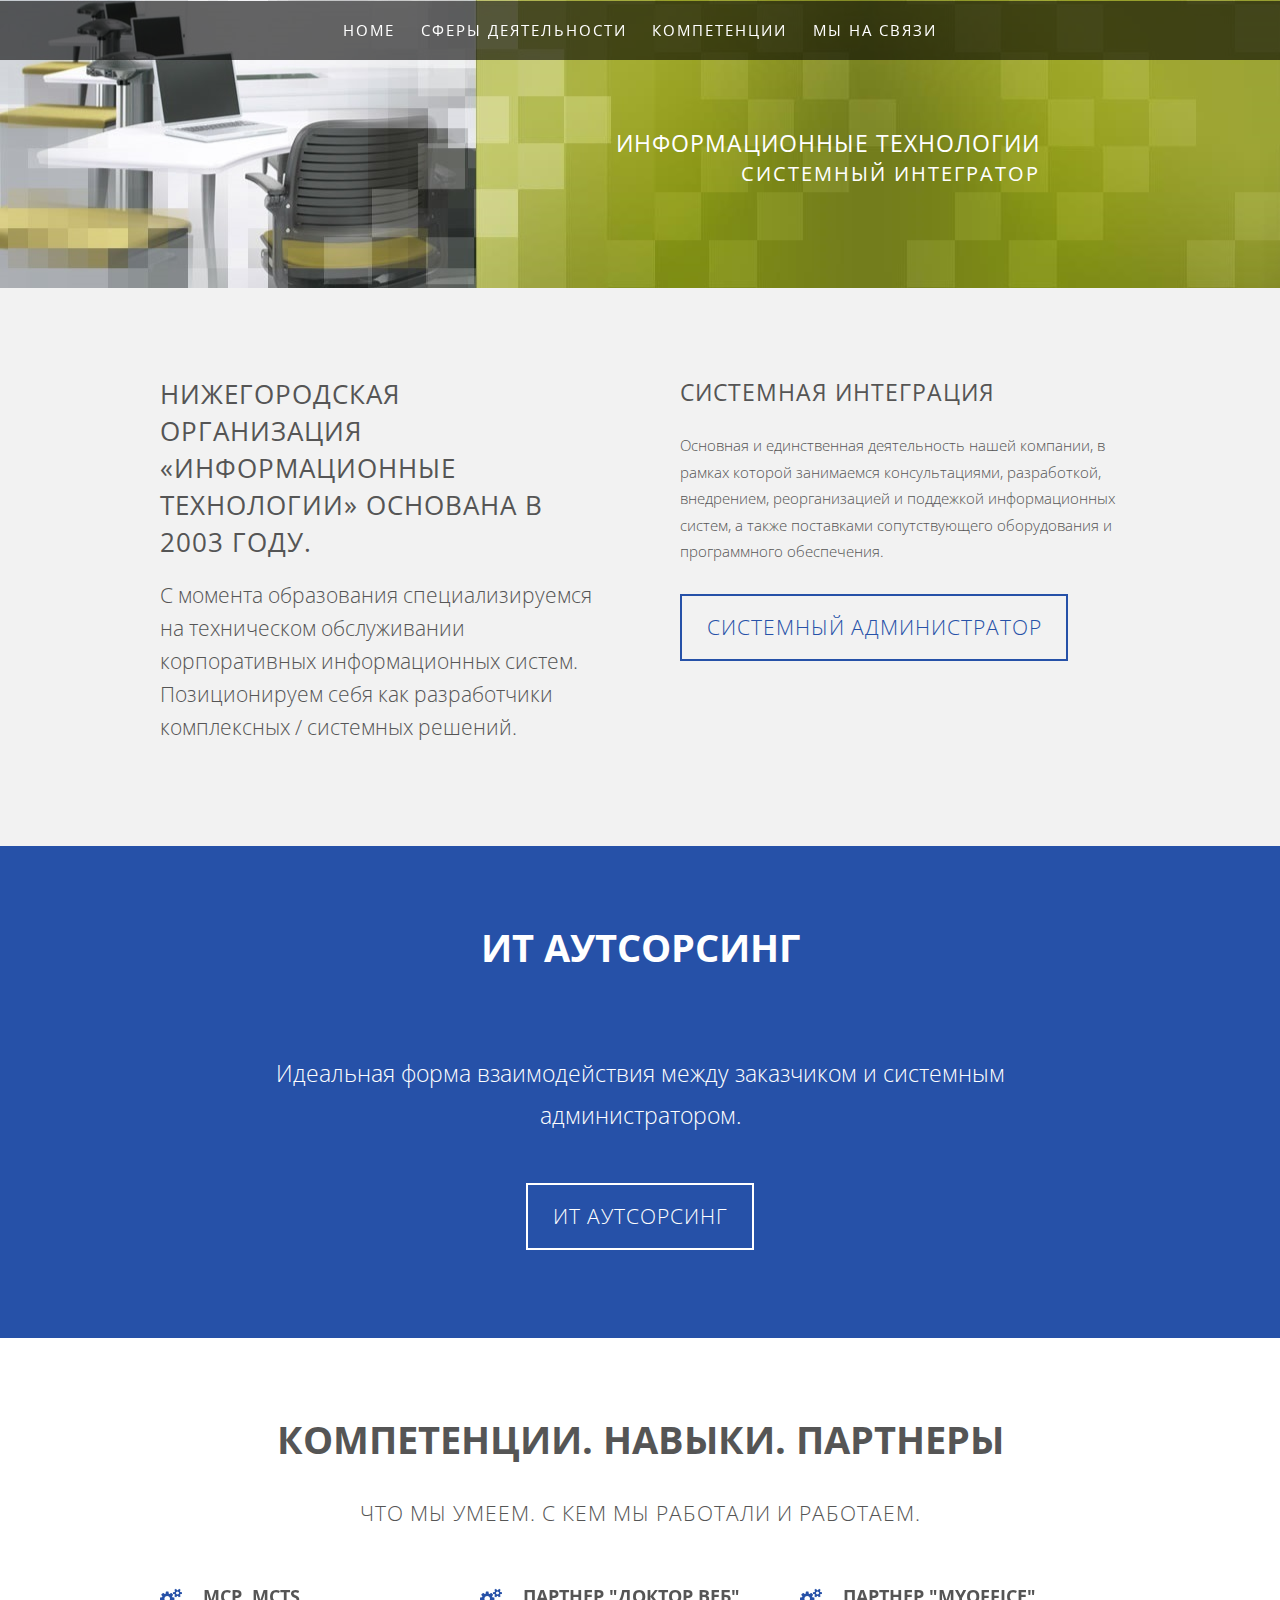
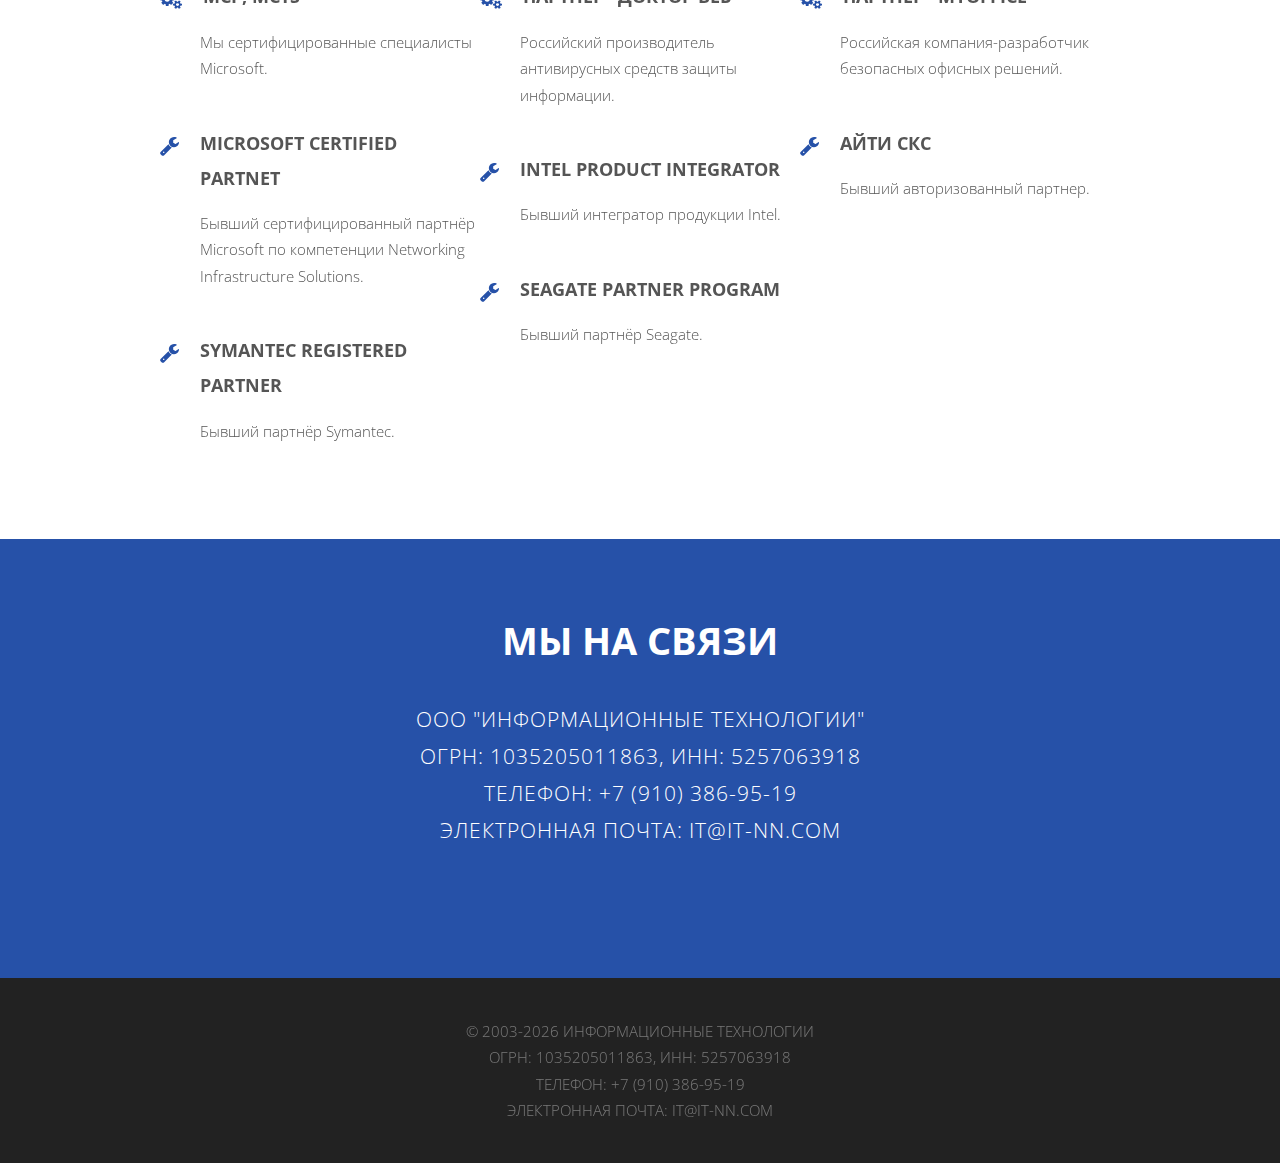
==== commit 80971a32: "Add files via upload" ====
--- a/index.html
+++ b/index.html
@@ -1,10 +1,11 @@
 <!DOCTYPE HTML>
 <html lang="ru">
+
 <head>
 	<title>Информационные технологии</title>
 	<meta http-equiv="content-type" content="text/html; charset=utf-8" />
-	<meta name="description" content="" />
-	<meta name="keywords" content="" />
+	<meta name="description" content="системный интегратор" />
+	<meta name="keywords" content="информационные технологии, ИТ, аутсорсинг, системный администратор" />
 	<!--[if lte IE 8]><script src="css/ie/html5shiv.js"></script><![endif]-->
 	<script src="js/jquery.min.js"></script>
 	<script src="js/jquery.dropotron.min.js"></script>
@@ -17,7 +18,27 @@
 		<link rel="stylesheet" href="css/skel.css" />
 		<link rel="stylesheet" href="css/style.css" />
 	</noscript>
-	<!--[if lte IE 8]><link rel="stylesheet" href="css/ie/v8.css" /><![endif]-->
+
+	<script type="text/javascript">
+		(function (m, e, t, r, i, k, a) {
+			m[i] = m[i] || function () { (m[i].a = m[i].a || []).push(arguments) };
+			m[i].l = 1 * new Date();
+			for (var j = 0; j < document.scripts.length; j++) { if (document.scripts[j].src === r) { return; } }
+			k = e.createElement(t), a = e.getElementsByTagName(t)[0], k.async = 1, k.src = r, a.parentNode.insertBefore(k, a)
+		})
+			(window, document, "script", "https://mc.yandex.ru/metrika/tag.js", "ym");
+
+		ym(92945980, "init", {
+			clickmap: true,
+			trackLinks: true,
+			accurateTrackBounce: true,
+			webvisor: true
+		});
+	</script>
+	<noscript>
+		<div><img src="https://mc.yandex.ru/watch/92945980" style="position:absolute; left:-9999px;" alt="" /></div>
+	</noscript>
+
 </head>
 
 <body class="homepage">
@@ -165,7 +186,6 @@
 					</div>
 				</div>
 			</section>
-			<p align="center"><a href="#" class="button">Наверх</a></p>
 		</div>
 	</div>
 	<!-- Team -->
@@ -180,7 +200,7 @@
 					<p class="byline">Электронная почта: it@it-nn.com</p>
 					<br class="super-br">
 
-					<form method="post" action="#">
+					<!--form method="post" action="#">
 						<div class="row half">
 							<div class="12u">
 								<input class="text" type="text" name="name" id="name" placeholder="Ваше Имя" />
@@ -206,7 +226,7 @@
 								</ul>
 							</div>
 						</div>
-					</form>
+					</form-->
 
 				</header>
 			</section>
@@ -217,7 +237,8 @@
 	<div id="footer">
 		<!-- Copyright -->
 		<div id="copyright">
-			© 2003-<span id="copyrightYear">3023</span> Информационные технологии<br>ОГРН: 1035205011863, ИНН: 5257063918<br>Телефон: +7 (910)
+			© 2003-<span id="copyrightYear">3023</span> Информационные технологии<br>ОГРН: 1035205011863, ИНН:
+			5257063918<br>Телефон: +7 (910)
 			386-95-19<br>Электронная почта: it@it-nn.com</div>
 	</div>
 
